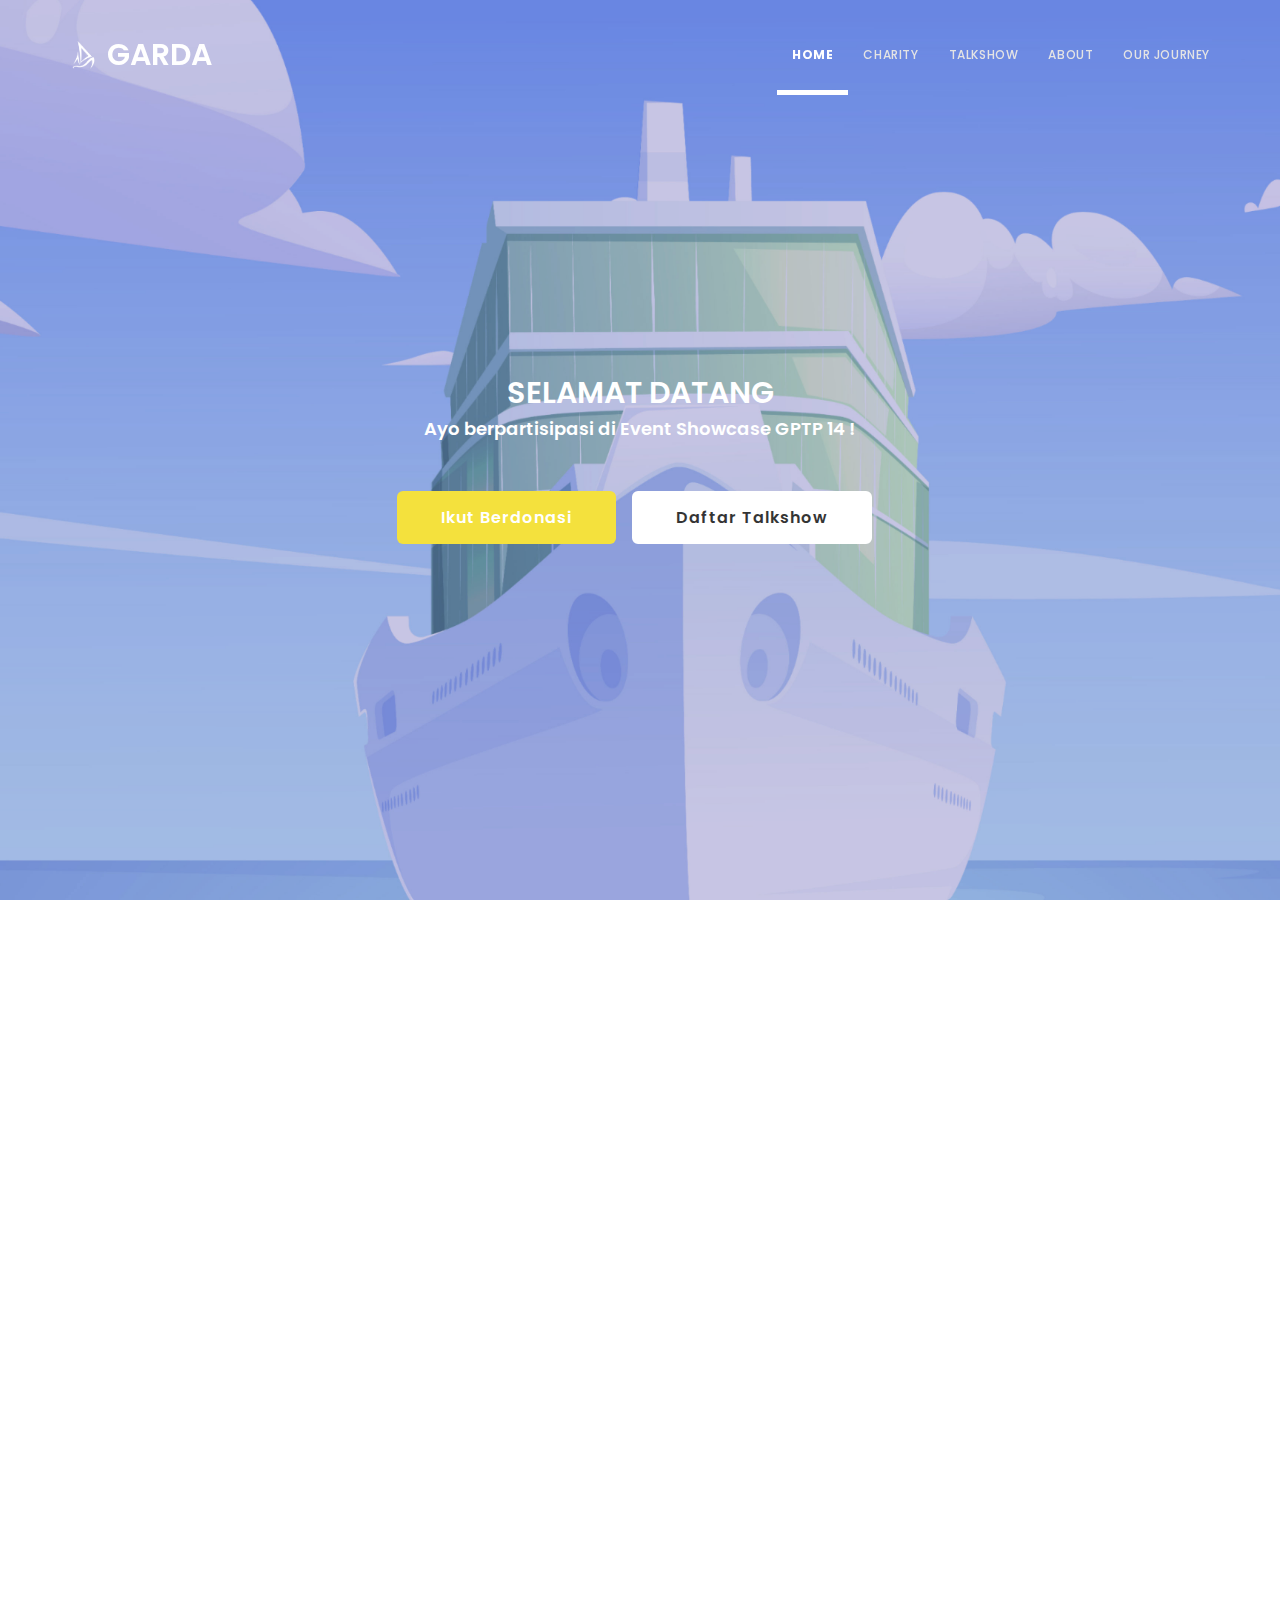
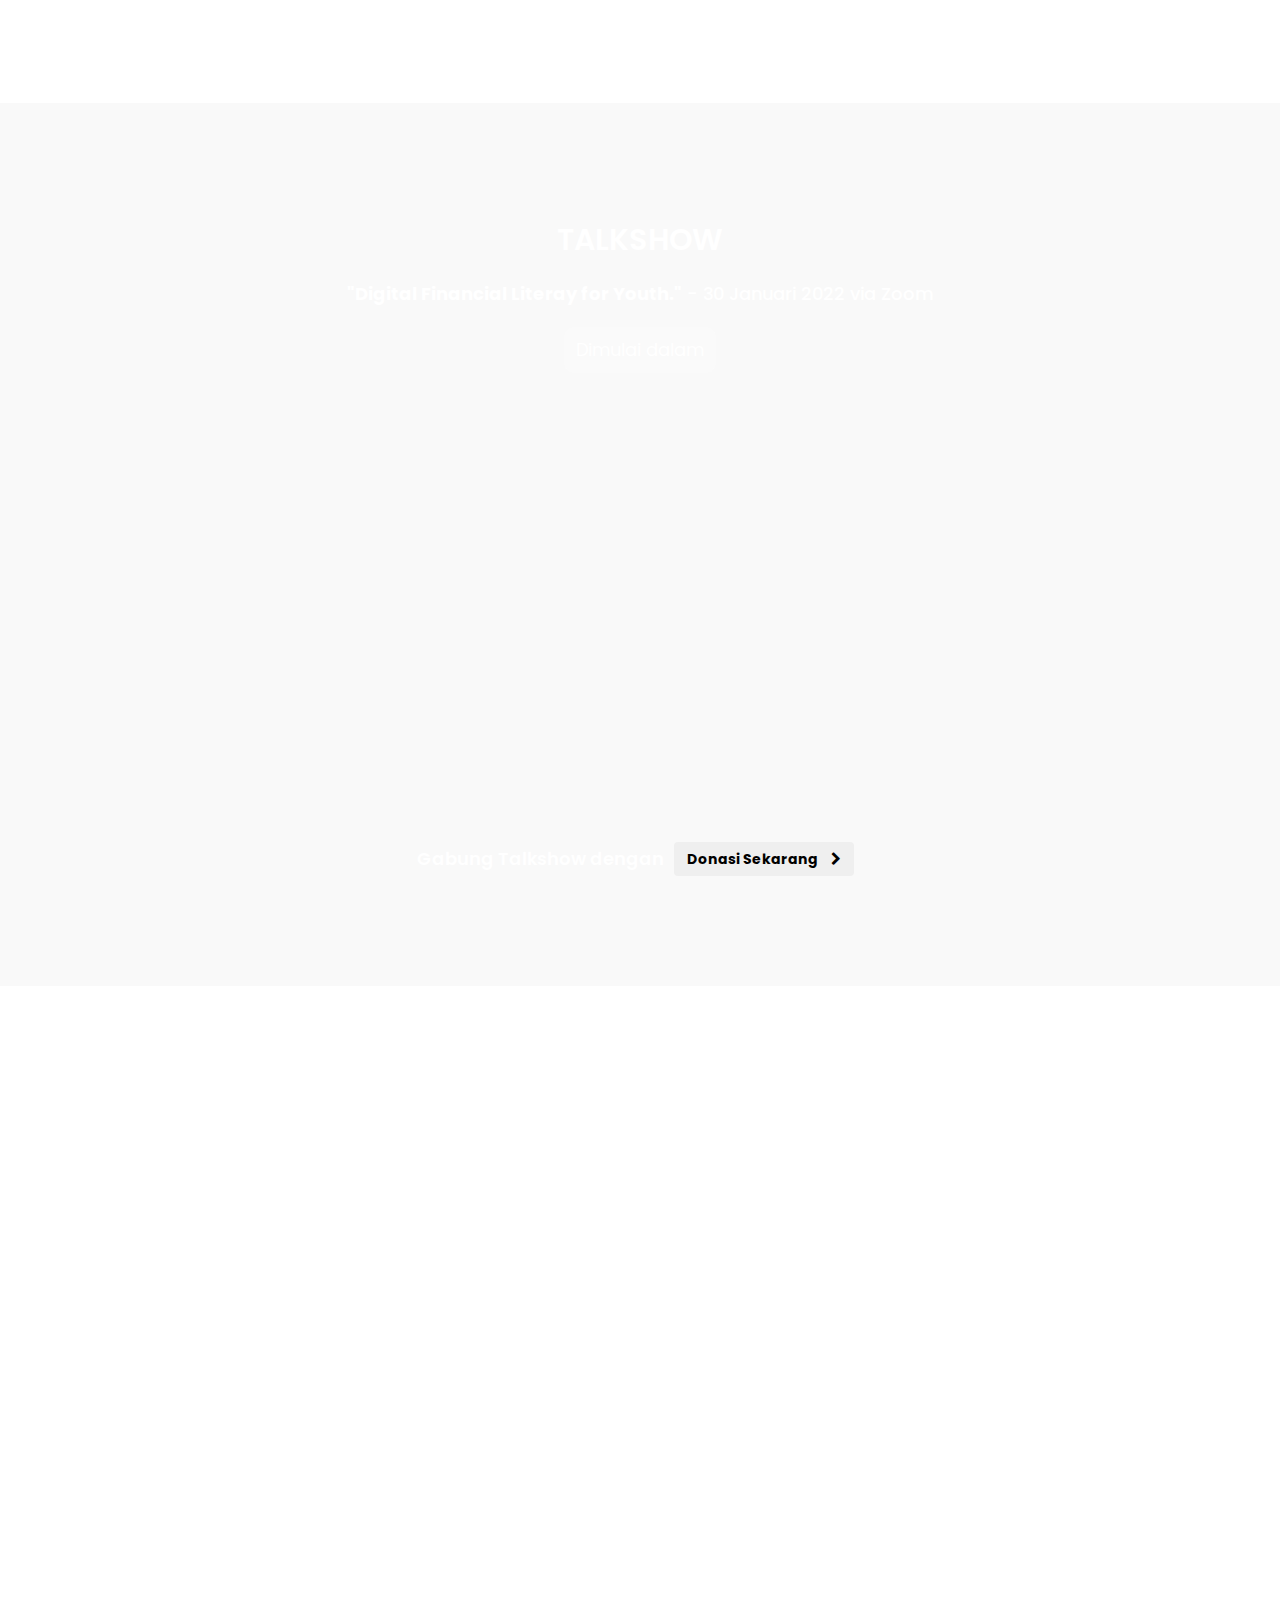
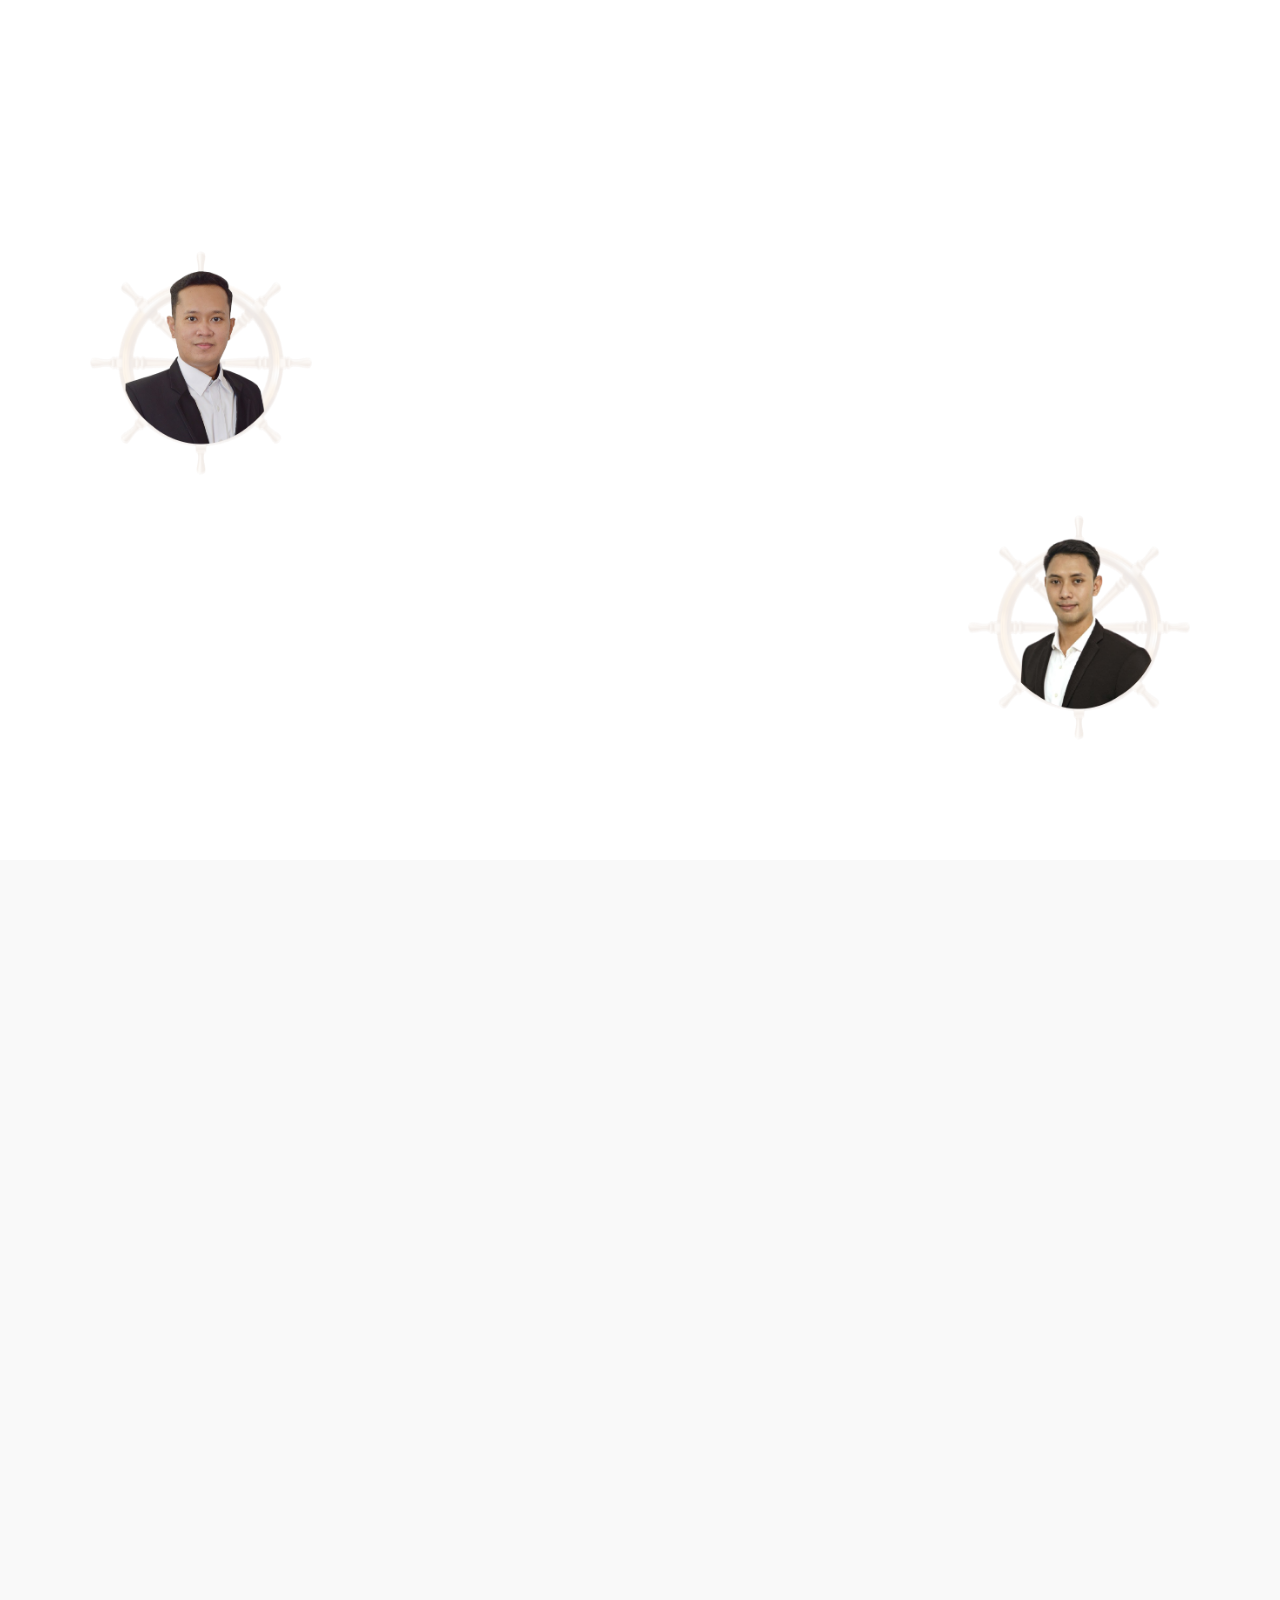
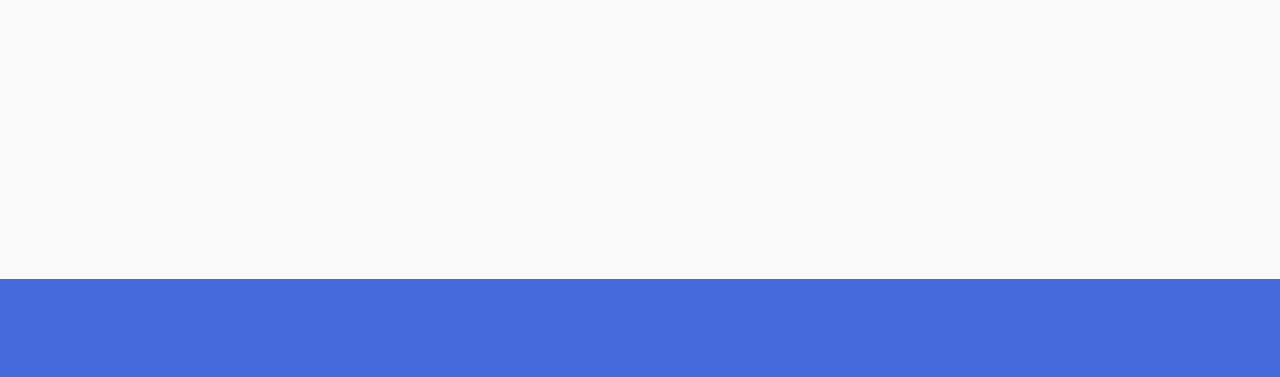
==== index.html @ 5fafc392 "fix: malem 11:03" ====
<!DOCTYPE html>
<html lang="en">

<head>
	<!--
New Event
http://www.templatemo.com/tm-486-new-event
-->
	<title>GPTP XIV - Virtual Showcase</title>
	<meta name="description" content="">
	<meta name="author" content="Gardarians GPTP XIV">
	<meta charset="UTF-8">
	<meta http-equiv="X-UA-Compatible" content="IE=Edge">
	<meta name="viewport" content="width=device-width, initial-scale=1, maximum-scale=1">

	<link rel="stylesheet" href="css/bootstrap.min.css">
	<link rel="stylesheet" href="css/animate.css">
	<link rel="stylesheet" href="css/font-awesome.min.css">
	<link rel="stylesheet" href="css/owl.theme.css">
	<link rel="stylesheet" href="css/owl.carousel.css">
	<link rel="stylesheet" href="js/noty/noty.css">

	<!-- Main css -->
	<link rel="stylesheet" href="css/style.css">

	<style>
		@media only screen and (min-width: 1000px) {

			/* For large screens: */
			.nav-logo {
				margin-top: 6px;
			}
		}
	</style>

	<!-- Google Font -->
	<link href='https://fonts.googleapis.com/css?family=Poppins:400,500,600' rel='stylesheet' type='text/css'>

</head>

<body data-spy="scroll" data-offset="50" data-target=".navbar-collapse">

	<!-- =========================
     PRE LOADER       
============================== -->
	<div class="preloader">

		<div class="sk-rotating-plane"></div>

	</div>


	<!-- =========================
     NAVIGATION LINKS     
============================== -->
	<div class="navbar navbar-fixed-top custom-navbar" role="navigation">
		<div class="container">

			<!-- navbar header -->
			<div class="navbar-header">
				<button class="navbar-toggle" data-toggle="collapse" data-target=".navbar-collapse">
					<span class="icon icon-bar"></span>
					<span class="icon icon-bar"></span>
					<span class="icon icon-bar"></span>
				</button>
				<a href="#" class="navbar-brand d-flex d-flex-inline" style="display:inline-flex;">
					<img class="nav-logo" src="images/head_garda.png" style="height: 29px; margin-right: 10px;" alt="">
					<span>GARDA</span>
				</a>
			</div>

			<div class="collapse navbar-collapse">

				<ul class="nav navbar-nav navbar-right">
					<li><a href="#intro" class="smoothScroll">Home</a></li>
					<li><a href="#overview" class="smoothScroll">Charity</a></li>
					<li><a href="#speakers" class="smoothScroll">Talkshow</a></li>
					<li><a href="#program" class="smoothScroll">About</a></li>
					<li><a href="#journey" class="smoothScroll">Our Journey</a></li>
					<!-- <li><button class="btn btn-default" href="#" style="margin-top: 18px; margin-left: 20px;"
							data-toggle="modal" data-target="#myModal">Exhibition</button>
					</li> -->
				</ul>

			</div>

		</div>
	</div>


	<!-- =========================
    INTRO SECTION   
============================== -->
	<section id="intro" class="parallax-section">
		<div class="container">
			<div class="row">

				<div class="col-md-12 col-sm-12">
					<h2 class="wow fadeInUp" data-wow-delay="0.3s">Selamat Datang</h2>
					<h4 class="wow fadeInUp" data-wow-delay="0.8s">Ayo berpartisipasi di Event Showcase GPTP 14 !</h4>
					<a href="charity.html" class="btn btn-lg btn-yellow btn-circle smoothScroll wow fadeInUp"
						data-wow-delay="1.0s">Ikut Berdonasi</a>
					<a href="#speakers" class="btn btn-lg btn-default btn-circle smoothScroll wow fadeInUp"
						style="background-color: white; color: black;" data-wow-delay="1.3s">Daftar Talkshow</a>
				</div>


			</div>
		</div>
	</section>


	<!-- =========================
    OVERVIEW SECTION   
============================== -->
	<section id="overview" class="parallax-section text-white" style="background-image: url('images/bg2.jpg');">
		<div class="container">

			<div class="row">
				<div class="col-md-12 col-sm-12 wow section-title">
					<div class="section-title">
						<h2>Charity</h2>
						<hr>
						<div class="row" style="margin-top:60px;">
							<div class="col-md-4 col-sm-12">
								<iframe width="185" height="320" src="https://www.youtube.com/embed/yCdgjj-VNG4?autoplay=1&loop=1" title="YouTube video player" frameborder="0" allow="accelerometer; autoplay; clipboard-write; encrypted-media; gyroscope; picture-in-picture" allowfullscreen></iframe>
							</div>
							<div class="col-md-8 col-sm-12 text-left">
								<h5 style="line-height: 3.2rem; font-weight: normal;">Pada akhir tahun 2021 kemarin,
									Gunung Semeru erupsi mengeluarkan Awan Panas hingga lahar dingin yang menyebabkan
									hancurnya ratusan bangunan dan merenggut nyawa sejumlah warga. Sampai saat ini,
									kondisi warga sekitar Gunung Semeru masih belum pulih total dan mem butuhkan bantuan
									kita!</h5>
								<div class="panel panel-transparent">
									<div class="panel-body" style="border-radius: 15px; padding-bottom: 0px;">
										<div class="row">
											<div class="col-sm-8">
												<h4 style="margin-top: -2px;">Jumlah Donasi Rp <span>26.579.085</span> /
													150.000.000</h4>
												<div class="progress">
													<div class="progress-bar progress-bar-success" role="progressbar"
														aria-valuenow="35" aria-valuemin="0" aria-valuemax="100"
														style="width:17%">
													</div>
												</div>
											</div>
											<div class="col-sm-4" style="padding-bottom: 10px;">
												<button onclick="location.href='charity.html'" class="btn"
													style="margin : 0px; padding: 8px; color: black; background-color: white; font-weight: bold;">Donasi
													Sekarang <span class="fa fa-chevron-right"
														style="margin-left: 10px;"></span></button>
											</div>
										</div>
									</div>
								</div>
							</div>
						</div>
					</div>
				</div>
			</div>

	</section>


	<!-- =========================
    SPEAKERS SECTION   
============================== -->
	<section id="speakers" class="parallax-section text-white" style="background-image: url('images/bg3.jpg');">
		<div class="container">
			<div class="section-title">
				<h2>Talkshow</h2>
				<h3 style="margin-bottom: 15px;"><b>"Digital Financial Literay for Youth."</b> - 30 Januari 2022 via Zoom</h3>
				<div class="badge" style="background-color: rgba(255, 255, 255, 0.26);">
					<h4 style="margin-left: 5px; margin-right: 5px; font-weight: normal;">Dimulai dalam
						<span id="count" style="font-weight: bold;"></span>
					</h4>
				</div>
			</div>


			<div class="row">
				<div class="item wow fadeInUp col-sm-3 col-md-offset-3" data-wow-delay="0.6s"
					style="margin-bottom: 40px;">
					<div class="speakers-wrapper" style="border-radius: 20px; padding: 40px;">
						<img src="images/speakers-img1.jpg" class="img-responsive img-circle"
							style="margin-bottom: 40px;">
						<div class="speakers-thumb text-black">
							<h4>Dr. Ir. A Mukti Soma, MM, Dipl.</h4>
							<h5>Principal Expert</h5>
						</div>
					</div>
				</div>

				<div class="item wow fadeInUp col-sm-3" data-wow-delay="0.9s" style="margin-bottom: 20px;">
					<div class="speakers-wrapper" style="border-radius: 20px; padding: 40px;">
						<img src="images/speakers-img2.jpg" class="img-responsive img-circle"
							style="margin-bottom: 40px;">
						<div class="speakers-thumb text-black">
							<h4>Kennedy Handersen</h4>
							<h5>Founder of Gatherich</h5>
						</div>
					</div>
				</div>
			</div>

			<div style="display: inline-flex;">
				<h4 style="margin-top: 17px;">Gabung Talkshow dengan </h4>
				<button class="btn" style="margin : 10px; color: black; font-weight: bold;"
					onclick="location.href='charity.html'">Donasi Sekarang <span class="fa fa-chevron-right"
						style="margin-left: 10px;" onclick=""></span></button>
			</div>
		</div>
	</section>

	<!-- =========================
    PROGRAM SECTION   
============================== -->
	<section id="program" class="parallax-section text-white" style="background-image: url('images/bg5.jpg');">
		<div class="container">
			<div class="row">
				<div class="wow col-md-12 col-sm-12" style="margin-bottom: 40px;">
					<div class="section-title">
						<center>
							<h3>About GARDA</h3>
						</center>
						<h4 style="font-weight: normal; margin-bottom: 40px; line-height: 1.6;"><b>Great Pople Trainee Program (GPTP)</b> merupakan program orientasi dan persiapan bagi calon karyawan Telkom Indonesia sesuai dengan minat, keahlian dan kompetensi untuk memenuhi tuntutan global sekaligus bertujuan mewadahi talenta muda kreatif dalam berkarya dan berinovasi bersama di Telkom Indonesia.</h4> 
						
						<h4 style="font-weight: normal; margin-bottom: 40px; line-height: 1.6;">Perkenalkan, kami adalah <b>GARDA (Generasi Aktif, Responsif, Dedikatif, Akseleratif)</b> 328 digital talent GPTP angkatan ke-14 yang mana memiliki makna "Akselerasi yang siap untuk berkompetisi dan   mengembangkan diri menjadi generasi digital agar dapat bersaing secara global".</h4>

						<div class="col-md-2 col-sm-2">
							<img src="images/gardabig.png" class="img-responsive" style="height:150px;">
						</div>
						<div class="col-md-10 col-sm-10" style="display: block;">
							<h3>Bahtera</h3>
							<h4 style="font-weight: normal; margin-bottom: 40px; line-height: 1.6;">Kapal yang sangat
								besar dan kita bersama-sama dalam kapal untuk mencapai tujuan. Layar berwarna merah
								menggambarkan keberanian akan terus berinovasi dan dengan sudut siku-siku dilayar
								tandanya adalah ketegasan untuk memulai mengarungi karir.</h4>
						</div>
						<div class="col-md-12">
							<center>
								<div class="badge" style="background-color: white; padding: 15px; margin: 10px;">
									<center>
										<div
											style="height: 50px;width: 50px; background-color: #FA0404; border-radius: 50%; margin-bottom: 20px;">
										</div>
									</center>
									<div
										style="color: black; margin-left: 5px; margin-right: 5px; font-weight: normal;">
										Melambangkan keberanian di layar,<br> ketegasan untuk memulai mengarungi karir.
									</div>
								</div>
								<div class="badge" style="background-color: white; padding: 15px; margin: 10px;">
									<center>
										<div
											style="height: 50px;width: 50px; background-color: #000000; border-radius: 50%; margin-bottom: 20px;">
										</div>
									</center>
									<div
										style="color: black; margin-left: 5px; margin-right: 5px; font-weight: normal;">
										Melambangkan teknologi,<br> tanpa batas punya ujung, netral & bijaksana.
									</div>
								</div>
								<div class="badge" style="background-color: white; padding: 15px; margin: 10px;">
									<center>
										<div
											style="height: 50px;width: 50px; background-color: #B2B2B4; border-radius: 50%; margin-bottom: 20px;">
										</div>
									</center>
									<div
										style="color: black; margin-left: 5px; margin-right: 5px; font-weight: normal;">
										Melambangkan kemauan yang sangat keras<br> dan keseriusan dalam berkontribusi.
									</div>
								</div>
							</center>
						</div>
					</div>
				</div>
			</div>
			<div class="row" style="margin-top: 50px;">
				<center>
					<h3>Our Captains</h3>
				</center>
				<div class="col-md-3 col-sm-3">
					<img src="images/kaang.png" class="img-responsive" style="height:40%">
				</div>
				<div class="col-md-9 col-sm-9" style="display: block;">
					<h4 style="font-style: italic;padding-top: 90px;">"Jika ada yang bertanya dimana tempat saya
						mendapatkan semua ilmu pengetahuan yang didapat saat ini, akan dengan tegas saya katakan
						keluarga GPTP 14 lah jawabanya."</h4>
					<p style="color :white;">Ketua Angkatan GPTP XIV</p>
				</div>
			</div>
			<div class="row">
				<div class="col-md-9 col-sm-9">
					<h4 style="font-style: italic;padding-top: 90px;">"GPTP 14 bisa menjadi layaknya keluarga yang
						memiliki rasa loyalitas, soliditas dan gotong royong serta berkontribusi aktif secara beriringan
						dalam segala proses berkarya di PT. Telkom Indonesia."</h4>
					<p style="color :white;">Wakil Ketua Angkatan GPTP XIV</p>
				</div>
				<div class="col-md-3 col-sm-3">
					<img src="images/landy.png" class="img-responsive" style="height:40%">
				</div>
			</div>
	</section>


	<section id="journey" class="parallax-section text-white" style="background-image: url('images/bg6.jpg');">
		<div class="container">
			<div class="row">

				<div class="col-md-12 col-sm-12 wow">
					<div class="section-title">
						<h2>Our Journey</h2>
					</div>
				</div>
			</div>

			<!-- Testimonial Owl Carousel section
		================================================== -->
			<div style="margin-bottom: 35px; display: inline-flex;">
				<div class="item wow fadeInUp col-md-3 col-sm-3" data-wow-delay="0.9s">
					<img src="images/program-img1.jpg" class="img-responsive">
				</div>

				<div class="item wow fadeInUp col-md-3 col-sm-3" data-wow-delay="0.6s">
					<img src="images/program-img2.jpg" class="img-responsive">
				</div>

				<div class="item wow fadeInUp col-md-3 col-sm-3" data-wow-delay="0.9s">
					<img src="images/program-img3.jpg" class="img-responsive">
				</div>

				<div class="item wow fadeInUp col-md-3 col-sm-3" data-wow-delay="0.5s">
					<img src="images/program-img4.jpg" class="img-responsive">
				</div>
			</div>

			<div style="margin-bottom: 35px; display: inline-flex;">
				<div class="item wow fadeInUp col-md-3 col-sm-3" data-wow-delay="0.5s">
					<img src="images/program-img5.jpg" class="img-responsive">
				</div>

				<div class="item wow fadeInUp col-md-3 col-sm-3" data-wow-delay="0.9s">
					<img src="images/program-img6.jpg" class="img-responsive">
				</div>

				<div class="item wow fadeInUp col-md-3 col-sm-3" data-wow-delay="0.7s">
					<img src="images/program-img7.jpg" class="img-responsive">
				</div>
				<div class="item wow fadeInUp col-md-3 col-sm-3" data-wow-delay="0.4s">
					<img src="images/program-img8.jpg" class="img-responsive">
				</div>
			</div>

			<div class="row">
				<div class="col-md-12 col-sm-12 wow">
					<div class="section-title" style="display: inline-flex; text-align: center;">
						<a href="https://www.instagram.com/gptp14telkom/"><span class="fa fa-instagram"
								style="font-size: 4rem; color: white; margin-left: 25px; margin-right: 25px;"></span></a>
						<a href="https://www.youtube.com/channel/UCZ8bjBf45JQKaBZVplaWIbQ"><span
								class="fa fa-youtube-play"
								style="font-size: 4rem; color: white; margin-left: 25px; margin-right: 25px;"></span></a>
						<a href="https://www.tiktok.com/@gptp14telkom"><img src="images/tiktok.png"
								class="img-responsive"
								style="max-height: 3.3rem; width: auto; margin-left: 25px; margin-right: 25px;"></span></a>
					</div>
				</div>
			</div>
		</div>
	</section>

	<!-- =========================
    FOOTER SECTION   
============================== -->
		<footer style="background-color: #456adc;">
			<div class="container">
				<div class="row" style="padding-top: 20px; padding-bottom: 20px;">
					<div class="col-md-12 col-sm-12">
						<p class="wow fadeInUp text-white" data-wow-delay="0.6s">Copyright &copy; 2022 - <b>Great People
								Trainee Program XIV</b><br>
							Web Developer & Web Design Team
					</div>
				</div>
			</div>
		</footer>

	<!-- Modal -->
	<div id="myModal" class="modal fade" role="dialog">
		<div class="modal-dialog">

			<!-- Modal content-->
			<div class="modal-content">
				<div class="modal-header">
					<button type="button" class="close" data-dismiss="modal">&times;</button>
					<h4 class="modal-title">Invitation Code</h4>
				</div>
				<div class="modal-body">
					<input class="form-control" placeholder="Insert Code Here...">
				</div>
				<div class="modal-footer">
					<button type="button" class="btn btn-success" data-dismiss="modal">Submit</button>
				</div>
			</div>

		</div>
	</div>

	<!-- Back top -->
	<a href="#back-top" class="go-top"><i class="fa fa-angle-up"></i></a>

	<div class="modal fade" id="myModal" tabindex="-1" role="dialog" aria-labelledby="myModalLabel" aria-hidden="true">
		<div class="modal-dialog">
			<div class="modal-content">
				<div class="modal-body">
				</div>
			</div><!-- /.modal-content -->
		</div><!-- /.modal-dialog -->
	</div><!-- /.modal -->
	<!-- =========================
     SCRIPTS   
============================== -->
	<script src="js/jquery.js"></script>
	<script src="js/photo-gallery.js"></script>
	<script src="js/bootstrap.min.js"></script>
	<script src="js/jquery.parallax.js"></script>
	<script src="js/owl.carousel.min.js"></script>
	<script src="js/smoothscroll.js"></script>
	<script src="js/wow.min.js"></script>
	<script src="js/custom.js"></script>
	<script src="js/noty/noty.js" type="text/javascript"></script>

	<script>
		// Set the date we're counting down to
		var countDownDate = new Date("Jan 30, 2022 10:00:00").getTime();

		// Update the count down every 1 second
		var x = setInterval(function () {

			// Get today's date and time
			var now = new Date().getTime();

			// Find the distance between now and the count down date
			var distance = countDownDate - now;

			// Time calculations for days, hours, minutes and seconds
			var days = Math.floor(distance / (1000 * 60 * 60 * 24));
			var hours = Math.floor((distance % (1000 * 60 * 60 * 24)) / (1000 * 60 * 60));
			var minutes = Math.floor((distance % (1000 * 60 * 60)) / (1000 * 60));
			var seconds = Math.floor((distance % (1000 * 60)) / 1000);

			// Output the result in an element with id="count"
			document.getElementById("count").innerHTML = days + "D : " + hours + "H : "
				+ minutes + "M : " + seconds + "S";

			// If the count down is over, write some text 
			if (distance < 0) {
				clearInterval(x);
				document.getElementById("count").innerHTML = "EXPIRED";
			}
		}, 1000);
	</script>

</body>

</html>
---- js/noty/noty.css ----
.noty_layout_mixin, #noty_layout__top, #noty_layout__topLeft, #noty_layout__topCenter, #noty_layout__topRight, #noty_layout__bottom, #noty_layout__bottomLeft, #noty_layout__bottomCenter, #noty_layout__bottomRight, #noty_layout__center, #noty_layout__centerLeft, #noty_layout__centerRight {
  position: fixed;
  margin: 0;
  padding: 0;
  z-index: 9999999;
  -webkit-transform: translateZ(0) scale(1, 1);
          transform: translateZ(0) scale(1, 1);
  -webkit-backface-visibility: hidden;
          backface-visibility: hidden;
  -webkit-font-smoothing: subpixel-antialiased;
  filter: blur(0);
  -webkit-filter: blur(0);
  max-width: 90%; }

#noty_layout__top {
  top: 0;
  left: 5%;
  width: 90%; }

#noty_layout__topLeft {
  top: 20px;
  left: 20px;
  width: 325px; }

#noty_layout__topCenter {
  top: 5%;
  left: 50%;
  width: 325px;
  -webkit-transform: translate(-webkit-calc(-50% - .5px)) translateZ(0) scale(1, 1);
          transform: translate(calc(-50% - .5px)) translateZ(0) scale(1, 1); }

#noty_layout__topRight {
  top: 20px;
  right: 20px;
  width: 325px; }

#noty_layout__bottom {
  bottom: 0;
  left: 5%;
  width: 90%; }

#noty_layout__bottomLeft {
  bottom: 20px;
  left: 20px;
  width: 325px; }

#noty_layout__bottomCenter {
  bottom: 5%;
  left: 50%;
  width: 325px;
  -webkit-transform: translate(-webkit-calc(-50% - .5px)) translateZ(0) scale(1, 1);
          transform: translate(calc(-50% - .5px)) translateZ(0) scale(1, 1); }

#noty_layout__bottomRight {
  bottom: 20px;
  right: 0px;
  width: 335px; }

#noty_layout__bottomRight img, #wadah_TM img, #myTM img{
	width:100% !important;
	height:auto !important;
}

#noty_layout__center {
  top: 50%;
  left: 50%;
  width: 325px;
  -webkit-transform: translate(-webkit-calc(-50% - .5px), -webkit-calc(-50% - .5px)) translateZ(0) scale(1, 1);
          transform: translate(calc(-50% - .5px), calc(-50% - .5px)) translateZ(0) scale(1, 1); }

#noty_layout__centerLeft {
  top: 50%;
  left: 20px;
  width: 325px;
  -webkit-transform: translate(0, -webkit-calc(-50% - .5px)) translateZ(0) scale(1, 1);
          transform: translate(0, calc(-50% - .5px)) translateZ(0) scale(1, 1); }

#noty_layout__centerRight {
  top: 50%;
  right: 20px;
  width: 325px;
  -webkit-transform: translate(0, -webkit-calc(-50% - .5px)) translateZ(0) scale(1, 1);
          transform: translate(0, calc(-50% - .5px)) translateZ(0) scale(1, 1); }

.noty_progressbar {
  display: none; }

.noty_has_timeout.noty_has_progressbar .noty_progressbar {
  display: block;
  position: absolute;
  left: 0;
  bottom: 0;
  height: 3px;
  width: 100%;
  background-color: #D41100;
  /* opacity: 0.2; */
  filter: alpha(opacity=10); }

.noty_bar {
  -webkit-backface-visibility: hidden;
  -webkit-transform: translate(0, 0) translateZ(0) scale(1, 1);
  -ms-transform: translate(0, 0) scale(1, 1);
      transform: translate(0, 0) scale(1, 1);
  -webkit-font-smoothing: subpixel-antialiased;
  overflow: hidden; }

.noty_effects_open {
  opacity: 0;
  -webkit-transform: translate(50%);
      -ms-transform: translate(50%);
          transform: translate(50%);
  -webkit-animation: noty_anim_in 0.5s cubic-bezier(0.68, -0.55, 0.265, 1.55);
          animation: noty_anim_in 0.5s cubic-bezier(0.68, -0.55, 0.265, 1.55);
  -webkit-animation-fill-mode: forwards;
          animation-fill-mode: forwards; }

.noty_effects_close {
  -webkit-animation: noty_anim_out 0.5s cubic-bezier(0.68, -0.55, 0.265, 1.55);
          animation: noty_anim_out 0.5s cubic-bezier(0.68, -0.55, 0.265, 1.55);
  -webkit-animation-fill-mode: forwards;
          animation-fill-mode: forwards; }

.noty_fix_effects_height {
  -webkit-animation: noty_anim_height 75ms ease-out;
          animation: noty_anim_height 75ms ease-out; }

.noty_close_with_click {
  cursor: pointer; }

.noty_close_button {
  position: absolute;
  top: 2px;
  right: 2px;
  font-weight: bold;
  width: 20px;
  height: 20px;
  text-align: center;
  line-height: 20px;
  background-color: rgba(0, 0, 0, 0.05);
  border-radius: 2px;
  cursor: pointer;
  -webkit-transition: all .2s ease-out;
  transition: all .2s ease-out; }

.noty_close_button:hover {
  background-color: rgba(0, 0, 0, 0.1); }

.noty_modal {
  position: fixed;
  width: 100%;
  height: 100%;
  background-color: #000;
  z-index: 10000;
  opacity: .3;
  left: 0;
  top: 0; }

.noty_modal.noty_modal_open {
  opacity: 0;
  -webkit-animation: noty_modal_in .3s ease-out;
          animation: noty_modal_in .3s ease-out; }

.noty_modal.noty_modal_close {
  -webkit-animation: noty_modal_out .3s ease-out;
          animation: noty_modal_out .3s ease-out;
  -webkit-animation-fill-mode: forwards;
          animation-fill-mode: forwards; }

@-webkit-keyframes noty_modal_in {
  100% {
    opacity: .3; } }

@keyframes noty_modal_in {
  100% {
    opacity: .3; } }

@-webkit-keyframes noty_modal_out {
  100% {
    opacity: 0; } }

@keyframes noty_modal_out {
  100% {
    opacity: 0; } }

@keyframes noty_modal_out {
  100% {
    opacity: 0; } }

@-webkit-keyframes noty_anim_in {
  100% {
    -webkit-transform: translate(0);
            transform: translate(0);
    opacity: 1; } }

@keyframes noty_anim_in {
  100% {
    -webkit-transform: translate(0);
            transform: translate(0);
    opacity: 1; } }

@-webkit-keyframes noty_anim_out {
  100% {
    -webkit-transform: translate(50%);
            transform: translate(50%);
    opacity: 0; } }

@keyframes noty_anim_out {
  100% {
    -webkit-transform: translate(50%);
            transform: translate(50%);
    opacity: 0; } }

@-webkit-keyframes noty_anim_height {
  100% {
    height: 0; } }

@keyframes noty_anim_height {
  100% {
    height: 0; } }

.noty_theme__relax.noty_bar {
  margin: 4px 0;
  overflow: hidden;
  border-radius: 2px;
  position: relative; }
  .noty_theme__relax.noty_bar .noty_body {
    padding: 10px; }
  .noty_theme__relax.noty_bar .noty_buttons {
    border-top: 1px solid #e7e7e7;
    padding: 5px 10px; }

.noty_theme__relax.noty_type__alert,
.noty_theme__relax.noty_type__notification {
  background-color: #fff;
  border: 1px solid #dedede;
  color: #444; }

.noty_theme__relax.noty_type__warning {
  background-color: #FFEAA8;
  border: 1px solid #FFC237;
  color: #826200; }
  .noty_theme__relax.noty_type__warning .noty_buttons {
    border-color: #dfaa30; }

.noty_theme__relax.noty_type__error {
  background-color: #FF8181;
  border: 1px solid #e25353;
  color: #FFF; }
  .noty_theme__relax.noty_type__error .noty_buttons {
    border-color: darkred; }

.noty_theme__relax.noty_type__info,
.noty_theme__relax.noty_type__information {
  background-color: #78C5E7;
  border: 1px solid #3badd6;
  color: #FFF; }
  .noty_theme__relax.noty_type__info .noty_buttons,
  .noty_theme__relax.noty_type__information .noty_buttons {
    border-color: #0B90C4; }

.noty_theme__relax.noty_type__success {
  background-color: #BCF5BC;
  border: 1px solid #7cdd77;
  color: darkgreen; }
  .noty_theme__relax.noty_type__success .noty_buttons {
    border-color: #50C24E; }

.noty_theme__metroui.noty_bar {
  margin: 4px 0;
  overflow: hidden;
  position: relative;
  box-shadow: rgba(0, 0, 0, 0.298039) 0 0 5px 0; }
  .noty_theme__metroui.noty_bar .noty_progressbar {
    position: absolute;
    left: 0;
    bottom: 0;
    height: 3px;
    width: 100%;
    background-color: #000;
    opacity: 0.2;
    filter: alpha(opacity=20); }
  .noty_theme__metroui.noty_bar .noty_body {
    padding: 1.25em;
    font-size: 14px; }
  .noty_theme__metroui.noty_bar .noty_buttons {
    padding: 0 10px .5em 10px; }

.noty_theme__metroui.noty_type__alert,
.noty_theme__metroui.noty_type__notification {
  background-color: #fff;
  color: #1d1d1d; }

.noty_theme__metroui.noty_type__warning {
  background-color: #FA6800;
  color: #fff; }

.noty_theme__metroui.noty_type__error {
  background-color: #CE352C;
  color: #FFF; }

.noty_theme__metroui.noty_type__info,
.noty_theme__metroui.noty_type__information {
  background-color: #1BA1E2;
  color: #FFF; }

.noty_theme__metroui.noty_type__success {
  background-color: #60A917;
  color: #fff; }

.noty_bar{
  box-shadow: 0px 0px 5px #D1D1D1;
  }
.noty_theme__mint.noty_bar {
  margin: 4px 0;
  overflow: hidden;
  border-radius: 2px;
  position: relative; }
  .noty_theme__mint.noty_bar .noty_body {
	padding: 10px;
    font-size: 14px; }
  .noty_theme__mint.noty_bar .noty_buttons {
    padding: 10px; }

.noty_theme__mint.noty_type__alert,
.noty_theme__mint.noty_type__notification {
  background-color: #fff;
  border-bottom: 1px solid #D1D1D1;
  color: #2F2F2F; }

.noty_theme__mint.noty_type__warning {
  background-color: #FFAE42;
  border-bottom: 1px solid #E89F3C;
  color: #fff; }

.noty_theme__mint.noty_type__error {
  background-color: #DE636F;
  border-bottom: 1px solid #CA5A65;
  color: #fff; }

.noty_theme__mint.noty_type__info,
.noty_theme__mint.noty_type__information {
  background-color: #7F7EFF;
  border-bottom: 1px solid #7473E8;
  color: #fff; }

.noty_theme__mint.noty_type__success {
  background-color: #AFC765;
  border-bottom: 1px solid #A0B55C;
  color: #fff; }

.noty_theme__sunset.noty_bar {
  margin: 4px 0;
  overflow: hidden;
  border-radius: 2px;
  position: relative; }
  .noty_theme__sunset.noty_bar .noty_body {
    padding: 10px;
    font-size: 14px;
    text-shadow: 1px 1px 1px rgba(0, 0, 0, 0.1); }
  .noty_theme__sunset.noty_bar .noty_buttons {
    padding: 10px; }

.noty_theme__sunset.noty_type__alert,
.noty_theme__sunset.noty_type__notification {
  background-color: #073B4C;
  color: #fff; }
  .noty_theme__sunset.noty_type__alert .noty_progressbar,
  .noty_theme__sunset.noty_type__notification .noty_progressbar {
    background-color: #fff; }

.noty_theme__sunset.noty_type__warning {
  background-color: #FFD166;
  color: #fff; }

.noty_theme__sunset.noty_type__error {
  background-color: #EF476F;
  color: #fff; }
  .noty_theme__sunset.noty_type__error .noty_progressbar {
    opacity: .4; }

.noty_theme__sunset.noty_type__info,
.noty_theme__sunset.noty_type__information {
  background-color: #118AB2;
  color: #fff; }
  .noty_theme__sunset.noty_type__info .noty_progressbar,
  .noty_theme__sunset.noty_type__information .noty_progressbar {
    opacity: .6; }

.noty_theme__sunset.noty_type__success {
  background-color: #06D6A0;
  color: #fff; }

.noty_theme__bootstrap-v3.noty_bar {
  margin: 4px 0;
  overflow: hidden;
  position: relative;
  border: 1px solid transparent;
  border-radius: 4px; }
  .noty_theme__bootstrap-v3.noty_bar .noty_body {
    padding: 15px; }
  .noty_theme__bootstrap-v3.noty_bar .noty_buttons {
    padding: 10px; }
  .noty_theme__bootstrap-v3.noty_bar .noty_close_button {
    font-size: 21px;
    font-weight: 700;
    line-height: 1;
    color: #000;
    text-shadow: 0 1px 0 #fff;
    filter: alpha(opacity=20);
    opacity: .2;
    background: transparent; }
  .noty_theme__bootstrap-v3.noty_bar .noty_close_button:hover {
    background: transparent;
    text-decoration: none;
    cursor: pointer;
    filter: alpha(opacity=50);
    opacity: .5; }

.noty_theme__bootstrap-v3.noty_type__alert,
.noty_theme__bootstrap-v3.noty_type__notification {
  background-color: #fff;
  color: inherit; }

.noty_theme__bootstrap-v3.noty_type__warning {
  background-color: #fcf8e3;
  color: #8a6d3b;
  border-color: #faebcc; }

.noty_theme__bootstrap-v3.noty_type__error {
  background-color: #f2dede;
  color: #a94442;
  border-color: #ebccd1; }

.noty_theme__bootstrap-v3.noty_type__info,
.noty_theme__bootstrap-v3.noty_type__information {
  background-color: #d9edf7;
  color: #31708f;
  border-color: #bce8f1; }

.noty_theme__bootstrap-v3.noty_type__success {
  background-color: #dff0d8;
  color: #3c763d;
  border-color: #d6e9c6; }

.noty_theme__bootstrap-v4.noty_bar {
  margin: 4px 0;
  overflow: hidden;
  position: relative;
  border: 1px solid transparent;
  border-radius: .25rem; }
  .noty_theme__bootstrap-v4.noty_bar .noty_body {
    padding: .75rem 1.25rem; }
  .noty_theme__bootstrap-v4.noty_bar .noty_buttons {
    padding: 10px; }
  .noty_theme__bootstrap-v4.noty_bar .noty_close_button {
    font-size: 1.5rem;
    font-weight: 700;
    line-height: 1;
    color: #000;
    text-shadow: 0 1px 0 #fff;
    filter: alpha(opacity=20);
    opacity: .5;
    background: transparent; }
  .noty_theme__bootstrap-v4.noty_bar .noty_close_button:hover {
    background: transparent;
    text-decoration: none;
    cursor: pointer;
    filter: alpha(opacity=50);
    opacity: .75; }

.noty_theme__bootstrap-v4.noty_type__alert,
.noty_theme__bootstrap-v4.noty_type__notification {
  background-color: #fff;
  color: inherit; }

.noty_theme__bootstrap-v4.noty_type__warning {
  background-color: #fcf8e3;
  color: #8a6d3b;
  border-color: #faebcc; }

.noty_theme__bootstrap-v4.noty_type__error {
  background-color: #f2dede;
  color: #a94442;
  border-color: #ebccd1; }

.noty_theme__bootstrap-v4.noty_type__info,
.noty_theme__bootstrap-v4.noty_type__information {
  background-color: #d9edf7;
  color: #31708f;
  border-color: #bce8f1; }

.noty_theme__bootstrap-v4.noty_type__success {
  background-color: #dff0d8;
  color: #3c763d;
  border-color: #d6e9c6; }

.noty_theme__semanticui.noty_bar {
  margin: 4px 0;
  overflow: hidden;
  position: relative;
  border: 1px solid transparent;
  font-size: 1em;
  border-radius: .28571429rem;
  box-shadow: 0 0 0 1px rgba(34, 36, 38, 0.22) inset, 0 0 0 0 transparent; }
  .noty_theme__semanticui.noty_bar .noty_body {
    padding: 1em 1.5em;
    line-height: 1.4285em; }
  .noty_theme__semanticui.noty_bar .noty_buttons {
    padding: 10px; }

.noty_theme__semanticui.noty_type__alert,
.noty_theme__semanticui.noty_type__notification {
  background-color: #f8f8f9;
  color: rgba(0, 0, 0, 0.87); }

.noty_theme__semanticui.noty_type__warning {
  background-color: #fffaf3;
  color: #573a08;
  box-shadow: 0 0 0 1px #c9ba9b inset, 0 0 0 0 transparent; }

.noty_theme__semanticui.noty_type__error {
  background-color: #fff6f6;
  color: #9f3a38;
  box-shadow: 0 0 0 1px #e0b4b4 inset, 0 0 0 0 transparent; }

.noty_theme__semanticui.noty_type__info,
.noty_theme__semanticui.noty_type__information {
  background-color: #f8ffff;
  color: #276f86;
  box-shadow: 0 0 0 1px #a9d5de inset, 0 0 0 0 transparent; }

.noty_theme__semanticui.noty_type__success {
  background-color: #fcfff5;
  color: #2c662d;
  box-shadow: 0 0 0 1px #a3c293 inset, 0 0 0 0 transparent; }

.noty_theme__nest.noty_bar {
  margin: 0 0 15px 0;
  overflow: hidden;
  border-radius: 2px;
  position: relative;
  box-shadow: rgba(0, 0, 0, 0.098039) 5px 4px 10px 0; }
  .noty_theme__nest.noty_bar .noty_body {
    padding: 10px;
    font-size: 14px;
    text-shadow: 1px 1px 1px rgba(0, 0, 0, 0.1); }
  .noty_theme__nest.noty_bar .noty_buttons {
    padding: 10px; }

.noty_layout .noty_theme__nest.noty_bar {
  z-index: 5; }

.noty_layout .noty_theme__nest.noty_bar:nth-child(2) {
  position: absolute;
  top: 0;
  margin-top: 4px;
  margin-right: -4px;
  margin-left: 4px;
  z-index: 4;
  width: 100%; }

.noty_layout .noty_theme__nest.noty_bar:nth-child(3) {
  position: absolute;
  top: 0;
  margin-top: 8px;
  margin-right: -8px;
  margin-left: 8px;
  z-index: 3;
  width: 100%; }

.noty_layout .noty_theme__nest.noty_bar:nth-child(4) {
  position: absolute;
  top: 0;
  margin-top: 12px;
  margin-right: -12px;
  margin-left: 12px;
  z-index: 2;
  width: 100%; }

.noty_layout .noty_theme__nest.noty_bar:nth-child(5) {
  position: absolute;
  top: 0;
  margin-top: 16px;
  margin-right: -16px;
  margin-left: 16px;
  z-index: 1;
  width: 100%; }

.noty_layout .noty_theme__nest.noty_bar:nth-child(n+6) {
  position: absolute;
  top: 0;
  margin-top: 20px;
  margin-right: -20px;
  margin-left: 20px;
  z-index: -1;
  width: 100%; }

#noty_layout__bottomLeft .noty_theme__nest.noty_bar:nth-child(2),
#noty_layout__topLeft .noty_theme__nest.noty_bar:nth-child(2) {
  margin-top: 4px;
  margin-left: -4px;
  margin-right: 4px; }

#noty_layout__bottomLeft .noty_theme__nest.noty_bar:nth-child(3),
#noty_layout__topLeft .noty_theme__nest.noty_bar:nth-child(3) {
  margin-top: 8px;
  margin-left: -8px;
  margin-right: 8px; }

#noty_layout__bottomLeft .noty_theme__nest.noty_bar:nth-child(4),
#noty_layout__topLeft .noty_theme__nest.noty_bar:nth-child(4) {
  margin-top: 12px;
  margin-left: -12px;
  margin-right: 12px; }

#noty_layout__bottomLeft .noty_theme__nest.noty_bar:nth-child(5),
#noty_layout__topLeft .noty_theme__nest.noty_bar:nth-child(5) {
  margin-top: 16px;
  margin-left: -16px;
  margin-right: 16px; }

#noty_layout__bottomLeft .noty_theme__nest.noty_bar:nth-child(n+6),
#noty_layout__topLeft .noty_theme__nest.noty_bar:nth-child(n+6) {
  margin-top: 20px;
  margin-left: -20px;
  margin-right: 20px; }

.noty_theme__nest.noty_type__alert,
.noty_theme__nest.noty_type__notification {
  background-color: #073B4C;
  color: #fff; }
  .noty_theme__nest.noty_type__alert .noty_progressbar,
  .noty_theme__nest.noty_type__notification .noty_progressbar {
    background-color: #fff; }

.noty_theme__nest.noty_type__warning {
  background-color: #FFD166;
  color: #fff; }

.noty_theme__nest.noty_type__error {
  background-color: #EF476F;
  color: #fff; }
  .noty_theme__nest.noty_type__error .noty_progressbar {
    opacity: .4; }

.noty_theme__nest.noty_type__info,
.noty_theme__nest.noty_type__information {
  background-color: #118AB2;
  color: #fff; }
  .noty_theme__nest.noty_type__info .noty_progressbar,
  .noty_theme__nest.noty_type__information .noty_progressbar {
    opacity: .6; }

.noty_theme__nest.noty_type__success {
  background-color: #06D6A0;
  color: #fff; }

/*# sourceMappingURL=noty.css.map*/
---- css/style.css ----
/*

New Event

http://www.templatemo.com/tm-486-new-event

*/

body {
		background: #ffffff;
    font-family: 'Poppins', sans-serif;
    font-style: normal;
		font-weight: 400;
}


/*---------------------------------------
    Typorgraphy              
-----------------------------------------*/
h1,h2,h3,h4,h5,h6 {
  font-weight: 600;
}

h3,h5 {
  font-weight: 500;
}

h1 {
    font-size: 40px;
    letter-spacing: 2px;
}

h2 {
  font-size: 30px;
  text-transform: uppercase;
}

h3 {
  line-height: 36px;
}

h5 {
    letter-spacing: 1px;
    padding-top: 10px;
}

p {
    color: #707070;
    font-size: 14px;
    line-height: 24px;
}

a {
  text-decoration: none !important;
  outline: none;
}


/*---------------------------------------
    General               
-----------------------------------------*/
.section-title {
  margin-bottom: 32px;
}

#overview,
#register {
  padding-top: 14rem;
  padding-bottom: 14rem;
}

#detail, #video,
#speakers, 
#journey, 
#program,
#virtuals, 
#contact {
    padding-top: 10rem;
    padding-bottom: 10rem;
}

#detail,
#speakers,#journey, #virtuals, #overview,
footer {
  text-align: center;
}

#overview h3,
#detail h3, #video h3,
#register h3,
#venue h3,
#contact h3 {
    padding-bottom: 12px;
}

#intro .btn,
#contact .btn,
#overview .btn {
    background: transparent;
    border: 2px solid #ffffff;
    /* border-radius: 0px; */
    color: #ffffff;
    font-weight: 600;
    letter-spacing: 1px;
    font-size: 16px;
    padding: 14px 42px;
    margin-top: 42px;
    margin-right: 12px;
    -webkit-transition: all 0.4s ease-in-out;
  transition: all 0.4s ease-in-out;
}

#intro .btn-danger,
#contact .btn-danger {
    background: #f2545f;
    border-color: transparent;
}

#intro .btn-yellow,
#contact .btn-yellow,
#overview .btn-yellow {
    background: #F1DA0C;
    border-color: transparent;
}

#contact .btn {
  border-radius: 100px;
}

#intro .btn-danger:hover {
  background: transparent;
  border-color: #ffffff;
  color: #ffffff;
}

#contact .btn-danger:hover {
  background: #222;
}

#intro .btn-yellow:hover {
  background: transparent;
  border-color: #ffffff;
  color: #ffffff;
}
#overview .btn-yellow:hover {
  background: transparent;
  border-color: #ffffff;
  color: #ffffff;
}

#contact .btn-yellow:hover {
  background: #222;
}

#intro .btn-default:hover {
    background: #ffffff;
    color: #333333;
    border-color: transparent;
}

.parallax-section {
  background-attachment: fixed !important;
  background-size: cover !important;
}



/*---------------------------------------
    Preloader section              
-----------------------------------------*/
.preloader {
  position: fixed;
  top: 0;
  left: 0;
  width: 100%;
  height: 100%;
  z-index: 99999;
  display: flex;
  flex-flow: row nowrap;
  justify-content: center;
  align-items: center;
  background: none repeat scroll 0 0 #ffffff;
}

.sk-rotating-plane {
  width: 300px;
  height: 300px;
  background-color: rgba(34, 34, 34, 0);
  background-image: url('../images/head_garda.png');
  background-size: auto;
  -webkit-animation: sk-rotatePlane 1.2s infinite ease-in-out;
          animation: sk-rotatePlane 1.2s infinite ease-in-out; 
}

@-webkit-keyframes sk-rotatePlane {
  0% {
    -webkit-transform: perspective(120px) rotateX(0deg) rotateY(0deg);
            transform: perspective(120px) rotateX(0deg) rotateY(0deg); }
  50% {
    -webkit-transform: perspective(120px) rotateX(-180.1deg) rotateY(0deg);
            transform: perspective(120px) rotateX(-180.1deg) rotateY(0deg); }
  100% {
    -webkit-transform: perspective(120px) rotateX(-180deg) rotateY(-179.9deg);
            transform: perspective(120px) rotateX(-180deg) rotateY(-179.9deg); } }

@keyframes sk-rotatePlane {
  0% {
    -webkit-transform: perspective(120px) rotateX(0deg) rotateY(0deg);
            transform: perspective(120px) rotateX(0deg) rotateY(0deg); }
  50% {
    -webkit-transform: perspective(120px) rotateX(-180.1deg) rotateY(0deg);
            transform: perspective(120px) rotateX(-180.1deg) rotateY(0deg); }
  100% {
    -webkit-transform: perspective(120px) rotateX(-180deg) rotateY(-179.9deg);
            transform: perspective(120px) rotateX(-180deg) rotateY(-179.9deg); } }



/*---------------------------------------
    Navigation Links section              
-----------------------------------------*/
.custom-navbar {
    margin-bottom: 0;
    background-color: #101010;
}

.custom-navbar .navbar-brand {
    color: #ffffff;
    font-weight: 600;
    font-size: 3rem;
    line-height: 40px;
}

.custom-navbar .nav li a {
    color: #ddd;
    font-size: 12px;
    font-weight: 500;
    letter-spacing: 0.6px;
    text-transform: uppercase;
    line-height: 40px;
    transition: all 0.4s ease-in-out;
}

.custom-navbar .nav li a:hover {
    background: transparent;
    color: #ffffff;
}

.custom-navbar .navbar-nav > li > a:hover,
.custom-navbar .navbar-nav > li > a:focus {
  background-color: transparent;
}

.custom-navbar .nav li.active > a {
    background-color: transparent;
    color: #ffffff;
    font-weight: bold;
    border-bottom: 5px solid #ffffff;
    bottom: 0;
    left: 0;
}

.custom-navbar .navbar-toggle {
    border: none;
    padding-top: 10px;
}

.custom-navbar .navbar-toggle {
    background-color: transparent;
}

.custom-navbar .navbar-toggle .icon-bar {
    background: #ffffff;
    border-color: transparent;
}

@media(min-width:768px) {
    .custom-navbar {
        padding: 20px 0;
        border-bottom: 0;
        background: 0 0; 
    }
    .custom-navbar.top-nav-collapse {
        background: #456adcf0;
        padding: 0;
    }

}
.one, .two, .three{
    position:absolute;
	margin-top:-10px;
	z-index:1;
	height:40px;
	width:40px;
	border-radius:25px;
	
}
.one{
	left:25%;
}
.two{
	left:50%;
}
.three{
	left:75%;
}
.primary-color{
	background-color:#4989bd;
}
.success-color{
	background-color:#5cb85c;
}
.danger-color{
	background-color:#d9534f;
}
.warning-color{
	background-color:#f0ad4e;
}
.info-color{
	background-color:#5bc0de;
}
.no-color{
	background-color:inherit;
}




/*---------------------------------------
    Intro section              
-----------------------------------------*/
#intro {
    background: url('../images/home2.jpg') 50% 0 repeat-y fixed;
    -webkit-background-size: cover;
    background-size: cover;
    background-position: center center;
    color: #ffffff;
    display: -webkit-box;
    display: -webkit-flex;
     display: -ms-flexbox;
    display: flex;
    -webkit-box-align: center;
     -webkit-align-items: center;
      -ms-flex-align: center;
          align-items: center;
    height: 100vh;
    text-align: center;
}

#intro h3 {
  letter-spacing: 2px;
}



/*---------------------------------------
   Overview  section              
-----------------------------------------*/
#overview img {
  position: relative;
  padding-bottom: 32px;
}



/*---------------------------------------
    Detail section              
-----------------------------------------*/
#detail {
    background: #222;
    color: #ffffff;
}

#detail .fa {
  color: #f2545f;
  font-size: 48px;
}



/*---------------------------------------
    Video section              
-----------------------------------------*/
#video iframe {
  border: none;
}



/*---------------------------------------
   Speakers section              
-----------------------------------------*/
#speakers {
    background: #f9f9f9;
}

#speakers h3 {
    font-size: 18px;
    margin-bottom: 0px;
}

#speakers h6 {
  color: #666;
  margin-top: 4px;
}

#speakers img {
  width: 100%;
  max-width: 100%;
  height: auto;
}

#speakers .col-md-3 {
    display: block;
    width: 100%;
    padding-top: 30px;
    padding-bottom: 20px;
    margin-bottom: 22px;
}

#speakers .speakers-wrapper {
    background: #ffffff;
    padding-bottom: 22px;
}
/*---------------------------------------
   journey section              
-----------------------------------------*/
#journey {
    background: #f9f9f9;
}

#journey h3 {
    font-size: 18px;
    margin-bottom: 0px;
}

#journey h6 {
  color: #666;
  margin-top: 4px;
}

#journey img {
  width: 100%;
  max-width: 100%;
  height: auto;
}

#journey .col-md-3 {
    display: block;
    width: 100%;
    padding-top: 30px;
    padding-bottom: 20px;
    margin-bottom: 22px;
}

#journey .journey-wrapper {
    background: #ffffff;
    padding-bottom: 22px;
}



/*---------------------------------------
   Program section              
-----------------------------------------*/
#program h4 {
    color: #fff;
    font-size: 16px;
}

#program h3 {
  margin-top: 16px;
}

#program .program-divider {
    border: 1px solid #f9f9f9;
    margin-top: 32px;
    margin-bottom: 42px;
}

#program span {
    padding-right: 12px;
}

#program img {
  border-radius: 50%;
}

.nav-tabs {
  margin-bottom: 20px;
}
.nav-tabs > li {
  float: left;
  margin-bottom: -1px;
}
.nav-tabs > li > a {
  color: #000000;
  font-weight: 600;
  margin-right: 2px;
  line-height: 1.42857143;
  border: none;
  border-radius: 0px;
}
.nav-tabs > li > a:hover {
  background-color: transparent;
}
.nav-tabs > li.active > a,
.nav-tabs > li.active > a:hover,
.nav-tabs > li.active > a:focus {
  color: #f2545f;
  cursor: default;
  background-color: transparent;
  border: 1px solid transparent;
  border-bottom-color: #999;
}
.tab-content {
  padding-top: 20px;
}



/*---------------------------------------
    Regsiter section              
-----------------------------------------*/
#register {
    background: url('../images/register-bg.jpg') 50% 0 repeat-y fixed;
    -webkit-background-size: cover;
    background-size: cover;
    background-position: center center;
    color: #ffffff;
}

#register .form-control {
  background: transparent;
  border: 2px solid #ffffff;
  border-radius: 0px;
  color: #ffffff;
  margin-bottom: 16px;
}

#register input {
  height: 45px;
}

#register input[type="submit"] {
  background: #f2545f;
  border-radius: 100px;
  border: none;
  color: #ffffff;
  letter-spacing: 2px;
  height: 50px;
  margin-top: 12px;
  transition: all 0.4s ease-in-out;
}

#register input[type="submit"]:hover {
  background: #ffffff;
  color: #222;
}



/*---------------------------------------
   Faq section              
-----------------------------------------*/
#faq {
  background: #f9f9f9;
  padding-top: 8rem;
  padding-bottom: 8rem;
}

#faq .panel-group {
  margin-top: 32px;
}

#faq .panel-group .panel {
  margin-bottom: 8px;
}

#faq .panel-default {
  border: none;
}

#faq .panel-default>.panel-heading {
  background: #f0f0f0;
  color: #505050;
}

#faq .panel-heading {
  border: none;
  padding-top: 8px;
  padding-bottom: 6px;
}

#faq .panel-default>.panel-heading+.panel-collapse>.panel-body {
  border-top: none;
  padding-top: 22px;
  padding-left: 32px;
  padding-bottom: 22px;
}

#faq .panel-heading .panel-title a[data-toggle="collapse"] {
  font-size: 18px;
  font-weight: 500;
  position: relative;
  display: block;
  width: 100%;
  height: 100%;
  padding: 10px 15px;
}

#faq .panel-heading .panel-title a[data-toggle="collapse"]::after {
  content: "-";
  display: block;
  position: absolute;
  line-height: 1;
  right: 1em;
  top: 50%;
  transform: translateY(-50%);
}

#faq .panel-heading .panel-title a[data-toggle="collapse"].collapsed::after {
  content: "+";
}



/*---------------------------------------
   Venue section              
-----------------------------------------*/
#venue {
    background: url('../images/venue-bg.jpg') 50% 0 repeat-y fixed;
    background-size: cover;
    background-position: center center;
    padding-top: 7rem;
    padding-bottom: 7rem;
}

#venue p {
  padding-top: 12px;
  padding-bottom: 18px;
}



/*---------------------------------------
   virtuals section              
-----------------------------------------*/
#virtuals img {
  margin-top: 0px;
}



/*---------------------------------------
   Contact section              
-----------------------------------------*/
#contact {
    background: url('../images/contact-bg.jpg') 50% 0 repeat-y fixed;
    background-size: cover;
    background-position: center center;
}

#contact .contact_des {
  padding-top: 3rem;
  padding-right: 2rem;
}

#contact .contact_detail {
  background: #ffffff;
  padding: 5rem 5rem 12rem 5rem;
}

#contact .form-control {
  background: transparent;
  border: none;
  border-bottom: 1px solid #f0f0f0;
  border-radius: 0px;
  box-shadow: none;
  margin-bottom: 16px;
  transition: all 0.4s ease-in-out;
}

#contact .form-control:focus {
  border-bottom-color: #999;
}

#contact input {
  height: 45px;
}

#contact input[type="submit"] {
  background: #222;
  border-radius: 100px;
  border: none;
  color: #ffffff;
  letter-spacing: 2px;
  height: 50px;
  margin-top: 12px;
  transition: all 0.4s ease-in-out;
}

#contact input[type="submit"]:hover {
  background: #f2545f;
}



/*---------------------------------------
   Footer section              
-----------------------------------------*/
footer {
  background-attachment: fixed;
}



/* Back top */
.go-top {
  background-color: #222;
  bottom: 2em;
  right: 2em;
  color: #ffffff;
  font-size: 32px;
  display: none;
  position: fixed;
  text-decoration: none;
  width: 60px;
  height: 60px;
  line-height: 60px;
  text-align: center;
  transition: all 0.4s ease-in-out;
  border-radius: 15px;
}

.go-top:hover {
    background: #f2545f;
    color: #ffffff;
}


/*---------------------------------------
   Social icon             
-----------------------------------------*/
.social-icon {
    position: relative;
    padding: 0;
    margin: 0;
}

.social-icon li {
    display: inline-block;
    list-style: none;
}

.social-icon li a {
    color: #fff;
    border-radius: 100px;
    font-size: 16px;
    text-decoration: none;
    transition: all 0.4s ease-in-out;
    width: 50px;
    height: 50px;
    line-height: 50px;
    text-align: center;
    vertical-align: middle;
}

.social-icon li a:hover {
    background: #456adc;
    color: #ffffff;
}



/*---------------------------------------
   Responsive styles            
-----------------------------------------*/
@media (max-width: 980px) {

  p {font-size: 13px;}

  .custom-navbar .navbar-brand {
    font-size: 2rem;
  }

  .custom-navbar .nav li a {
    font-size: 11px;
	line-height: 20px;
  }

  #intro { height: 65vh; }

  #video iframe {
    margin-top: 42px;
  }

  #contact .contact_detail {
  background: #ffffff;
  padding: 10rem 3rem 10rem 5rem;
}

}

@media (max-width: 768px) {

  .custom-navbar .navbar-brand {
    line-height: 20px;
  }

  #overview img,
  #detail .col-md-4,
  #register form {
    padding-top: 32px;
  }

  .nav-tabs > li > a {
    font-size: 13px;
  }

  #program img {
    padding-bottom: 32px;
  }

  #virtuals img {
    padding-top: 22px;
  }

  #contact .contact_detail {
    margin-top: 82px;
  }

}

@media (max-width: 760px) {

  #intro {
    height: 100vh;
  }

}

.one,
.two,
.three,
.four {
  position: absolute;
  margin-top: -10px;
  z-index: 1;
  height: 33px;
  width: 33px;
  border-radius: 25px;

}

.one {
  left: 0%;
}

.two {
  left: 33%;
}

.three {
  left: 66%;
}
.four {
  left: 98%;
}

.primary-color {
  background-color: #4989bd;
}

.success-color {
  background-color: #5cb85c;
}

.danger-color {
  background-color: #d9534f;
}

.warning-color {
  background-color: #f0ad4e;
}

.info-color {
  background-color: #5bc0de;
}

.no-color {
  background-color: inherit;
}
.progress {
  height: 15px;
}

.text-white{
  color:#fff;
}

.text-black{
  color: #000000;
}
.cursoron{
  cursor: pointer;
}

.panel-transparent {
  background: none;
}

.panel-transparent .panel-heading{
  background: rgba(255, 255, 255, 0.2)!important;
}

.panel-transparent .panel-body{
  background: rgba(255, 255, 255, 0.2)!important;
}
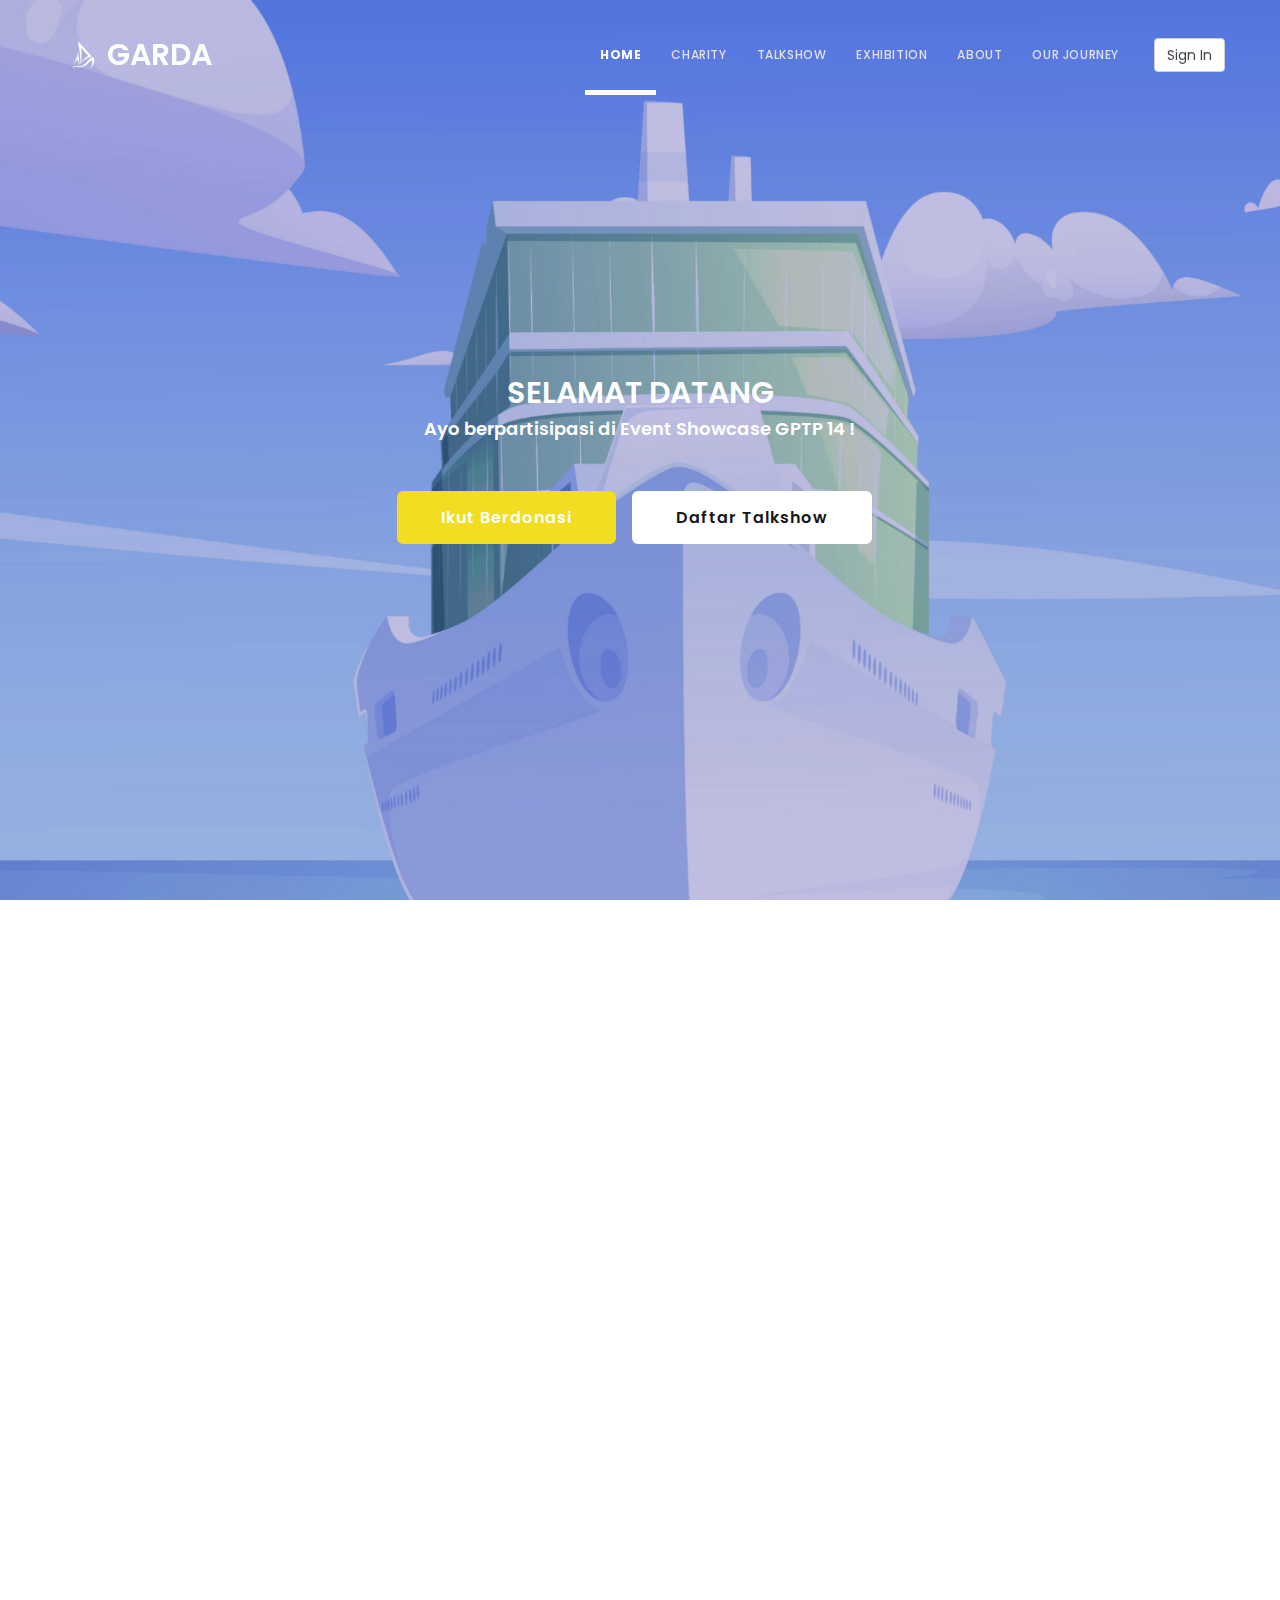
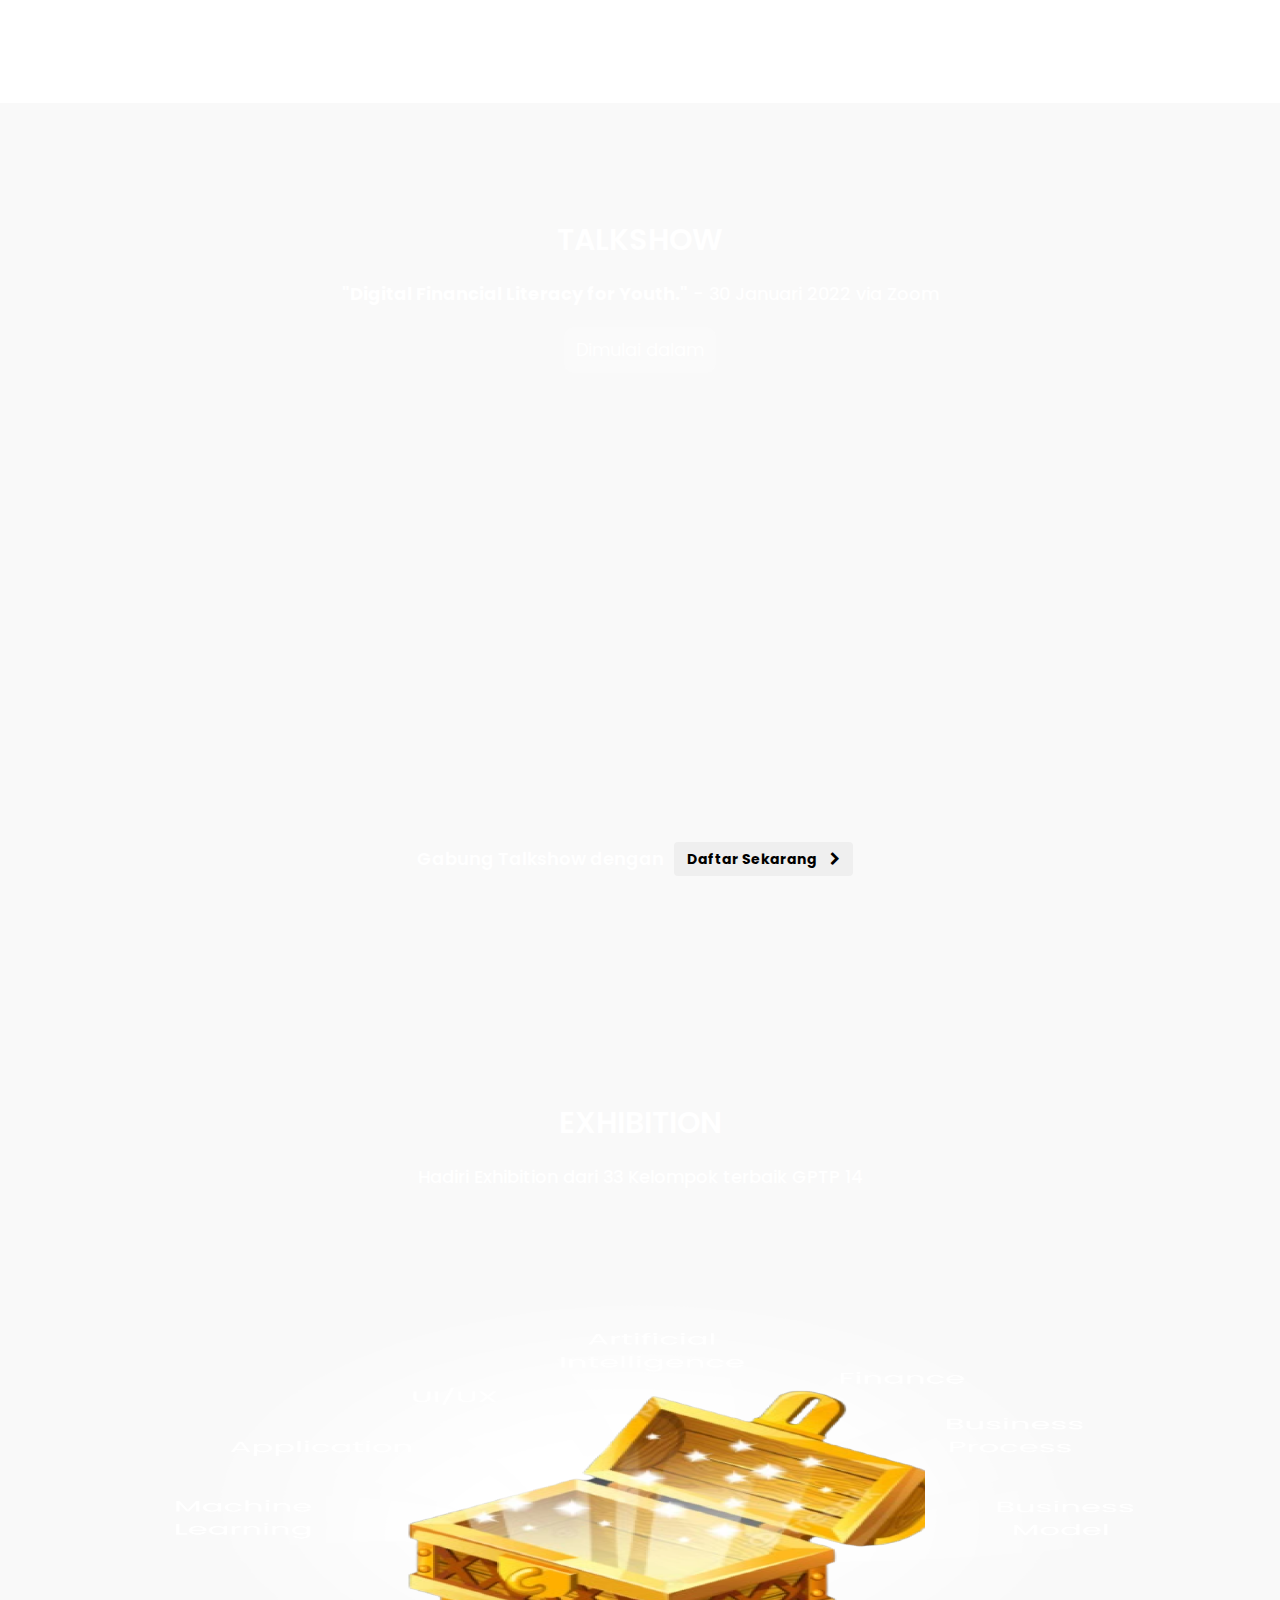
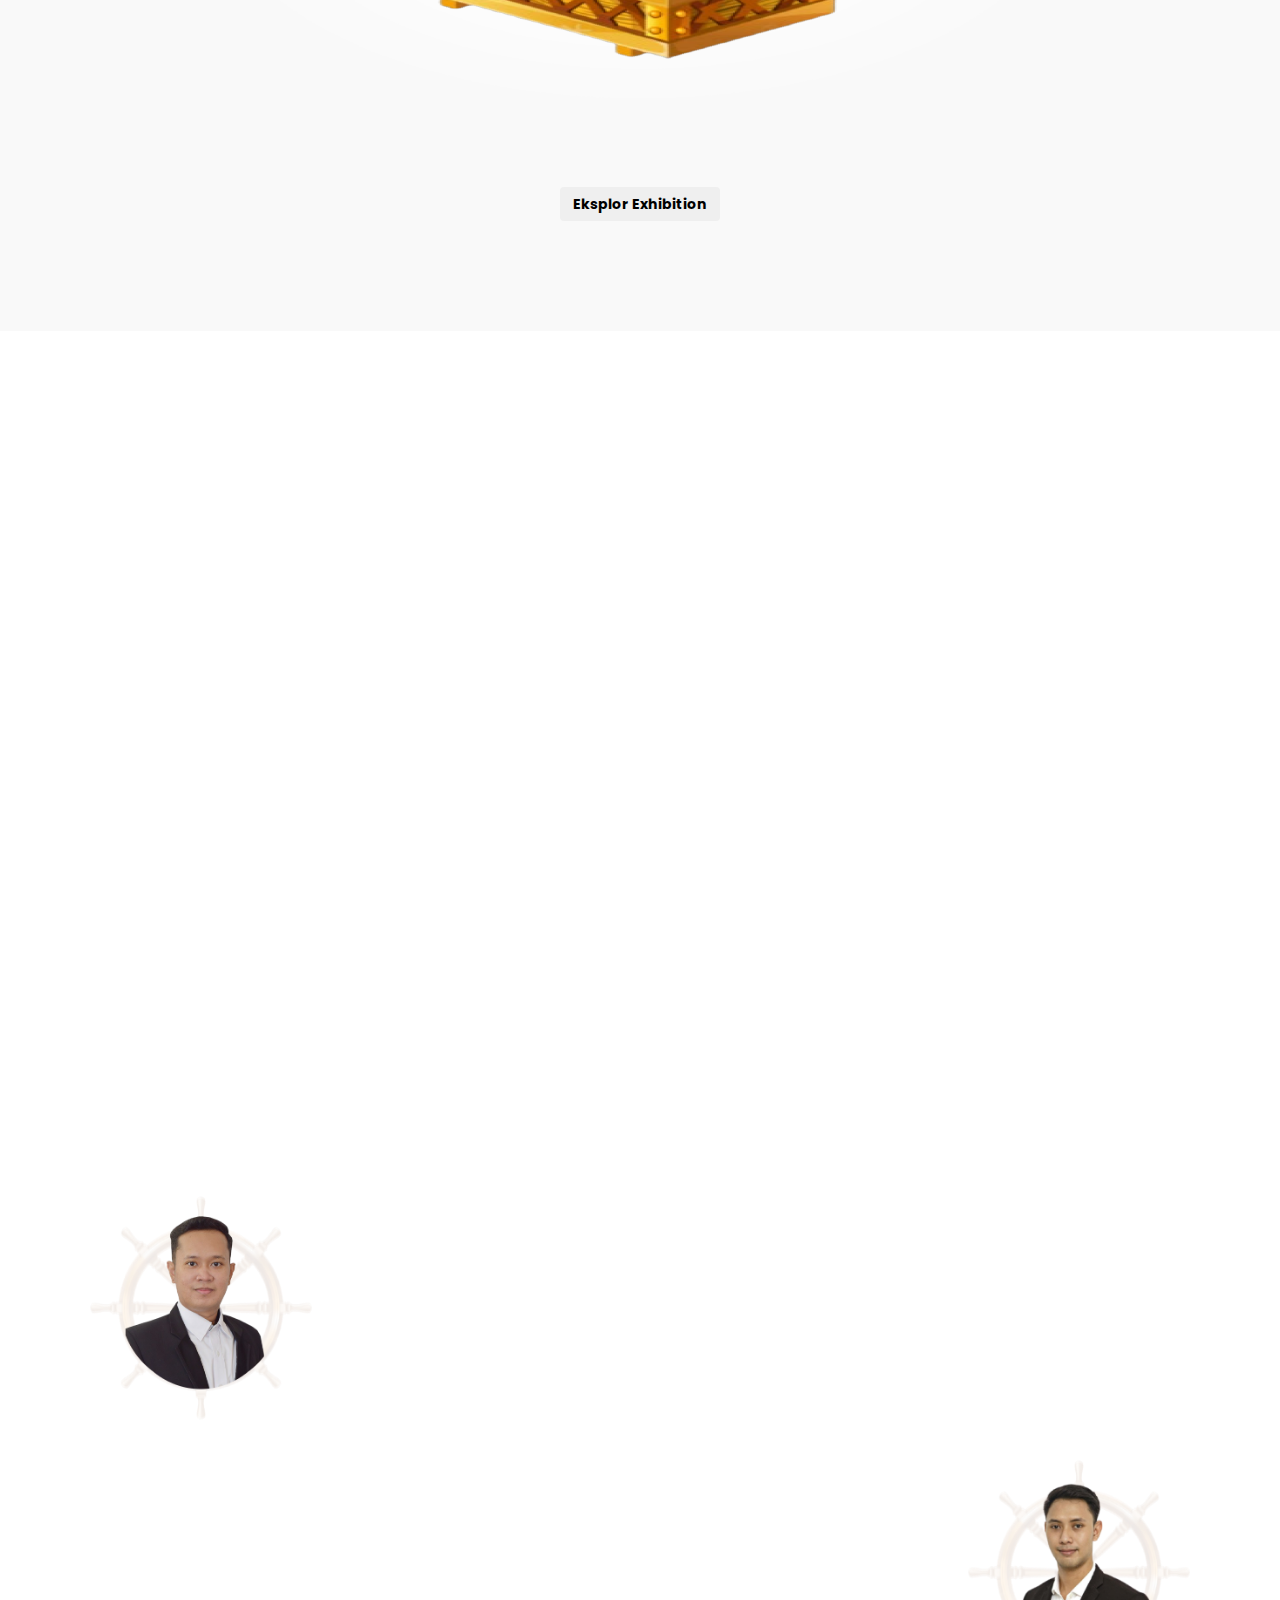
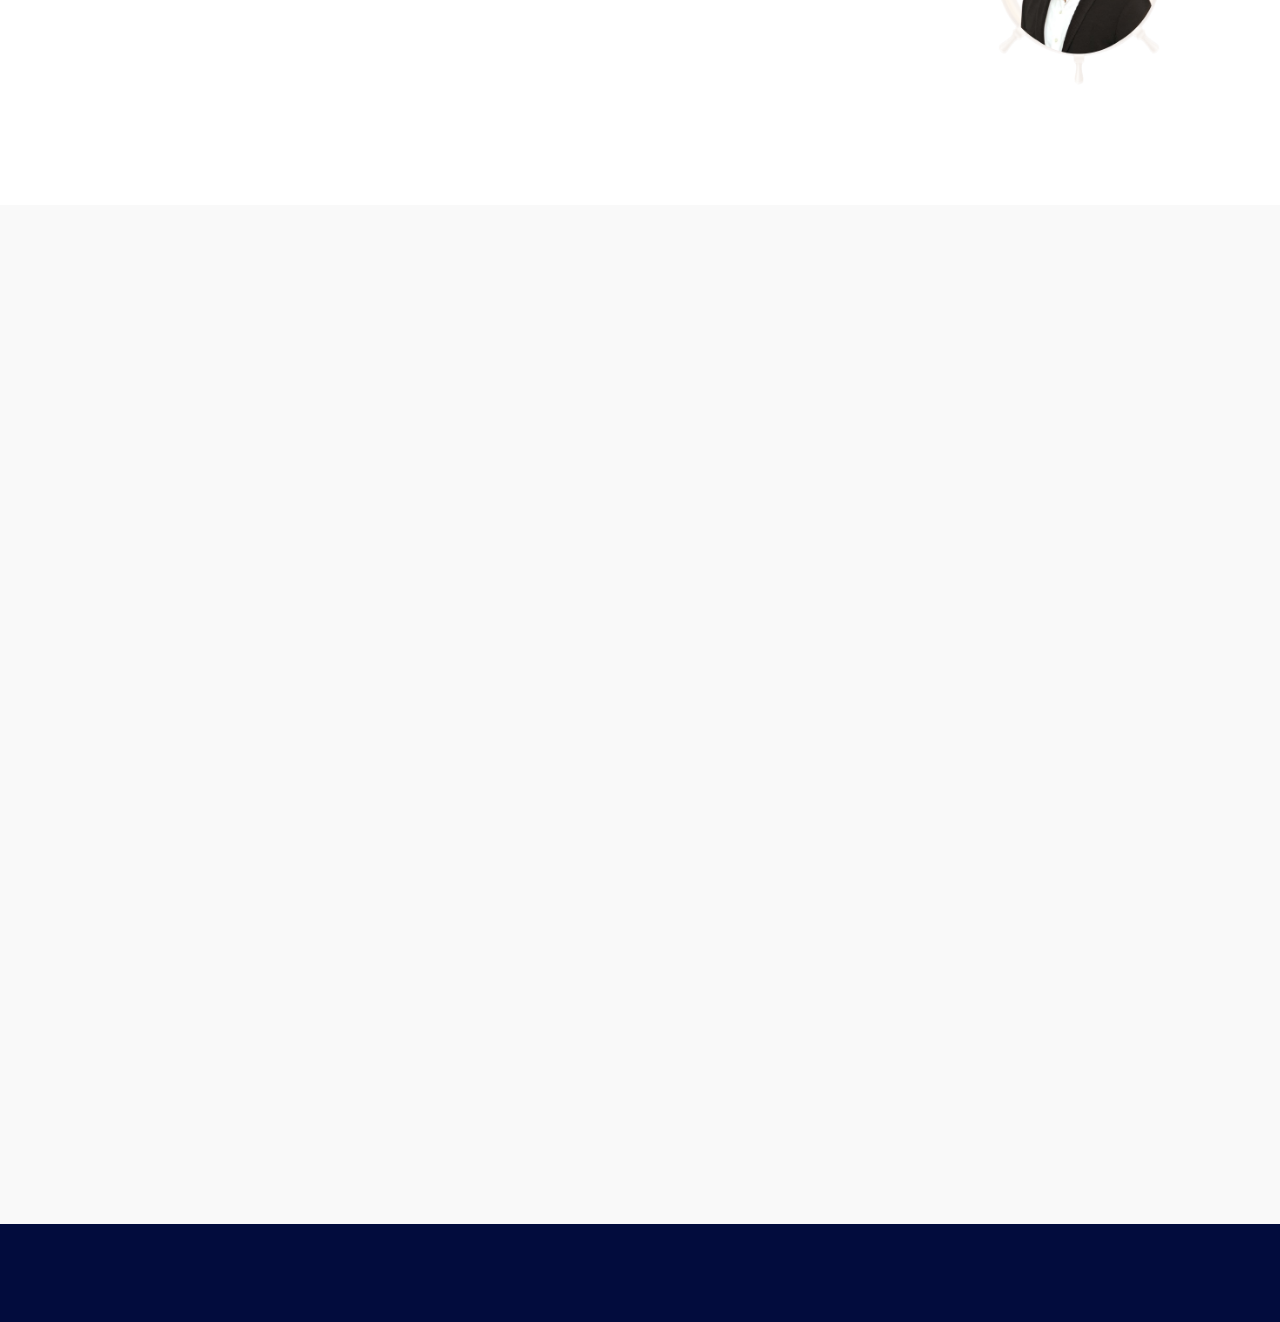
==== commit d9119663: "fix: many bugs" ====
--- a/index.html
+++ b/index.html
@@ -63,7 +63,7 @@
 					<span class="icon icon-bar"></span>
 					<span class="icon icon-bar"></span>
 				</button>
-				<a href="#" class="navbar-brand d-flex d-flex-inline" style="display:inline-flex;">
+				<a href="index.html" class="navbar-brand d-flex d-flex-inline" style="display:inline-flex;">
 					<img class="nav-logo" src="images/head_garda.png" style="height: 29px; margin-right: 10px;" alt="">
 					<span>GARDA</span>
 				</a>
@@ -75,11 +75,14 @@
 					<li><a href="#intro" class="smoothScroll">Home</a></li>
 					<li><a href="#overview" class="smoothScroll">Charity</a></li>
 					<li><a href="#speakers" class="smoothScroll">Talkshow</a></li>
+					<li><a href="#exhibition" class="smoothScroll">Exhibition</a></li>
 					<li><a href="#program" class="smoothScroll">About</a></li>
 					<li><a href="#journey" class="smoothScroll">Our Journey</a></li>
-					<!-- <li><button class="btn btn-default" href="#" style="margin-top: 18px; margin-left: 20px;"
-							data-toggle="modal" data-target="#myModal">Exhibition</button>
-					</li> -->
+					<li>
+						<!-- <a class="btn btn-default" href="#journey" class="smoothScroll" style="margin-top: 18px; margin-left: 20px;">Exhibitiony</a> -->
+						<button class="btn btn-default" href="#" style="margin-top: 18px; margin-left: 20px;"
+							data-toggle="modal" data-target="#myModal">Sign In</button>
+					</li>
 				</ul>
 
 			</div>
@@ -162,14 +165,14 @@
 	</section>
 
 
-	<!-- =========================
+<!-- =========================
     SPEAKERS SECTION   
 ============================== -->
 	<section id="speakers" class="parallax-section text-white" style="background-image: url('images/bg3.jpg');">
 		<div class="container">
 			<div class="section-title">
 				<h2>Talkshow</h2>
-				<h3 style="margin-bottom: 15px;"><b>"Digital Financial Literay for Youth."</b> - 30 Januari 2022 via Zoom</h3>
+				<h3 style="margin-bottom: 15px;"><b>"Digital Financial Literacy for Youth."</b> - 30 Januari 2022 via Zoom</h3>
 				<div class="badge" style="background-color: rgba(255, 255, 255, 0.26);">
 					<h4 style="margin-left: 5px; margin-right: 5px; font-weight: normal;">Dimulai dalam
 						<span id="count" style="font-weight: bold;"></span>
@@ -196,8 +199,8 @@
 						<img src="images/speakers-img2.jpg" class="img-responsive img-circle"
 							style="margin-bottom: 40px;">
 						<div class="speakers-thumb text-black">
-							<h4>Kennedy Handersen</h4>
-							<h5>Founder of Gatherich</h5>
+							<h4>Ken Handersen</h4>
+							<h5>Founder of Gatherich<br>Qualified Wealth Planner	</h5>
 						</div>
 					</div>
 				</div>
@@ -205,9 +208,25 @@
 
 			<div style="display: inline-flex;">
 				<h4 style="margin-top: 17px;">Gabung Talkshow dengan </h4>
-				<button class="btn" style="margin : 10px; color: black; font-weight: bold;"
-					onclick="location.href='charity.html'">Donasi Sekarang <span class="fa fa-chevron-right"
+				<button type="button" class="btn" style="margin : 10px; color: black; font-weight: bold;" data-toggle="modal" data-target="#exampleModal">Daftar Sekarang <span class="fa fa-chevron-right"
 						style="margin-left: 10px;" onclick=""></span></button>
+			</div>
+		</div>
+	</section>
+<!-- =========================
+    Exhibition SECTION   
+============================== -->
+	<section id="exhibition" class="parallax-section text-white" style="background-image: url('images/bg4.jpg');">
+		<div class="container">
+			<div class="section-title">
+				<h2>Exhibition</h2>
+				<h3 style="margin-bottom: 2px;">Hadiri Exhibition dari 33 Kelompok terbaik GPTP 14</h3>
+			</div>
+			<div class="row">
+				<img class="img-responsive center-block" style="height: 550px;" src="images/Exhbition.png" alt="">
+			</div>
+			<div style="display: inline-flex;">
+				<button type="button" class="btn" style="margin : 10px; color: black; font-weight: bold;" data-toggle="modal" data-target="#myModal">Eksplor Exhibition </button>
 			</div>
 		</div>
 	</section>
@@ -373,13 +392,13 @@
 	<!-- =========================
     FOOTER SECTION   
 ============================== -->
-		<footer style="background-color: #456adc;">
+		<footer style="background-color: #020C3D;">
 			<div class="container">
 				<div class="row" style="padding-top: 20px; padding-bottom: 20px;">
 					<div class="col-md-12 col-sm-12">
-						<p class="wow fadeInUp text-white" data-wow-delay="0.6s">Copyright &copy; 2022 - <b>Great People
-								Trainee Program XIV</b><br>
-							Web Developer & Web Design Team
+						<p class="wow fadeInUp text-white" data-wow-delay="0.6s">Copyright &copy; 2022 <br><b>Great People
+								Trainee Program XIV</b>
+							</p>
 					</div>
 				</div>
 			</div>
@@ -409,7 +428,7 @@
 	<!-- Back top -->
 	<a href="#back-top" class="go-top"><i class="fa fa-angle-up"></i></a>
 
-	<div class="modal fade" id="myModal" tabindex="-1" role="dialog" aria-labelledby="myModalLabel" aria-hidden="true">
+	<div class="modal fade" id="myModalx" tabindex="-1" role="dialog" aria-labelledby="myModalLabel" aria-hidden="true">
 		<div class="modal-dialog">
 			<div class="modal-content">
 				<div class="modal-body">
@@ -417,6 +436,32 @@
 			</div><!-- /.modal-content -->
 		</div><!-- /.modal-dialog -->
 	</div><!-- /.modal -->
+	<!-- Modal -->
+<div class="modal fade" id="exampleModal" tabindex="-1" role="dialog" aria-labelledby="exampleModalLabel" aria-hidden="true">
+  <div class="modal-dialog" role="document">
+    <div class="modal-content">
+      <div class="modal-header">
+        <button type="button" class="close" data-dismiss="modal" aria-label="Close">
+          <span aria-hidden="true">&times;</span>
+        </button>
+      </div>
+      <div class="modal-body">
+        <center>
+					<img class="img img-responsive" src="images/ticket.png" alt="">
+					<h3 style="font-weight: 700;">Dapatkan Tiket Talkshow!</h3>
+					<p>Tiket Talkshow didapatkan dengan cara berdonasi. <br/>
+					Link Talkshow akan dikirimkan via email yang terdaftar dalam form konfirmasi. </p>
+				</center>
+      </div>
+      <div class="modal-footer">
+				<center>
+					<button type="button cursoron" class="btn btn-primary" style="background-color: #456ADC!important;" onclick="location.href='charity.html'">Dapatkan tiket dengan berdonasi<span class="fa fa-chevron-right"
+						style="margin-left: 10px;" onclick=""></span></button>
+				</center>
+      </div>
+    </div>
+  </div>
+</div>
 	<!-- =========================
      SCRIPTS   
 ============================== -->
--- a/css/style.css
+++ b/css/style.css
@@ -70,7 +70,8 @@
 }
 
 #detail, #video,
-#speakers, 
+#speakers,
+#exhibition, 
 #journey, 
 #program,
 #virtuals, 
@@ -80,7 +81,9 @@
 }
 
 #detail,
-#speakers,#journey, #virtuals, #overview,
+#speakers,
+#exhibition,
+#journey, #virtuals, #overview,
 footer {
   text-align: center;
 }
@@ -423,6 +426,41 @@
     padding-bottom: 22px;
 }
 /*---------------------------------------
+   exhibition section              
+-----------------------------------------*/
+#exhibition {
+    background: #f9f9f9;
+}
+
+#exhibition h3 {
+    font-size: 18px;
+    margin-bottom: 0px;
+}
+
+#exhibition h6 {
+  color: #666;
+  margin-top: 4px;
+}
+
+#exhibition img {
+  width: 100%;
+  max-width: 100%;
+  height: auto;
+}
+
+#exhibition .col-md-3 {
+    display: block;
+    width: 100%;
+    padding-top: 30px;
+    padding-bottom: 20px;
+    margin-bottom: 22px;
+}
+
+#exhibition .exhibition-wrapper {
+    background: #ffffff;
+    padding-bottom: 22px;
+}
+/*---------------------------------------
    journey section              
 -----------------------------------------*/
 #journey {
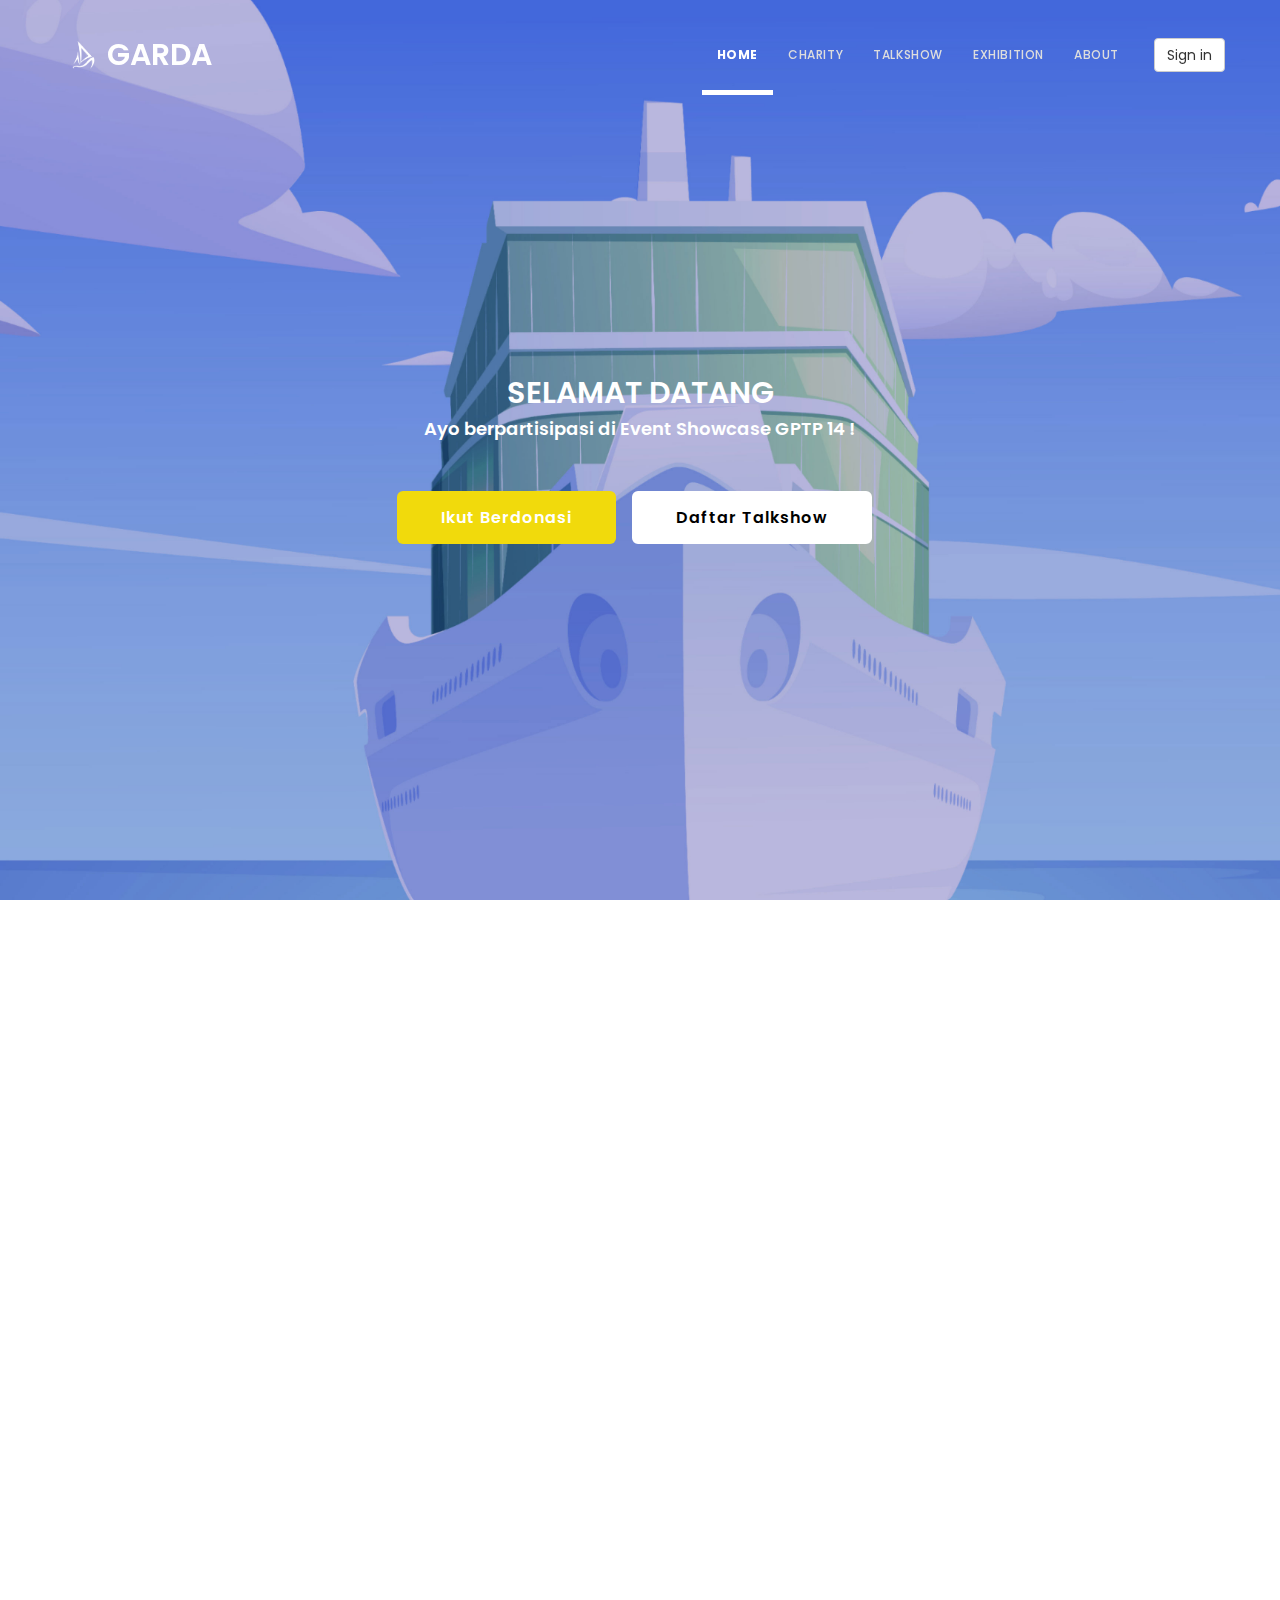
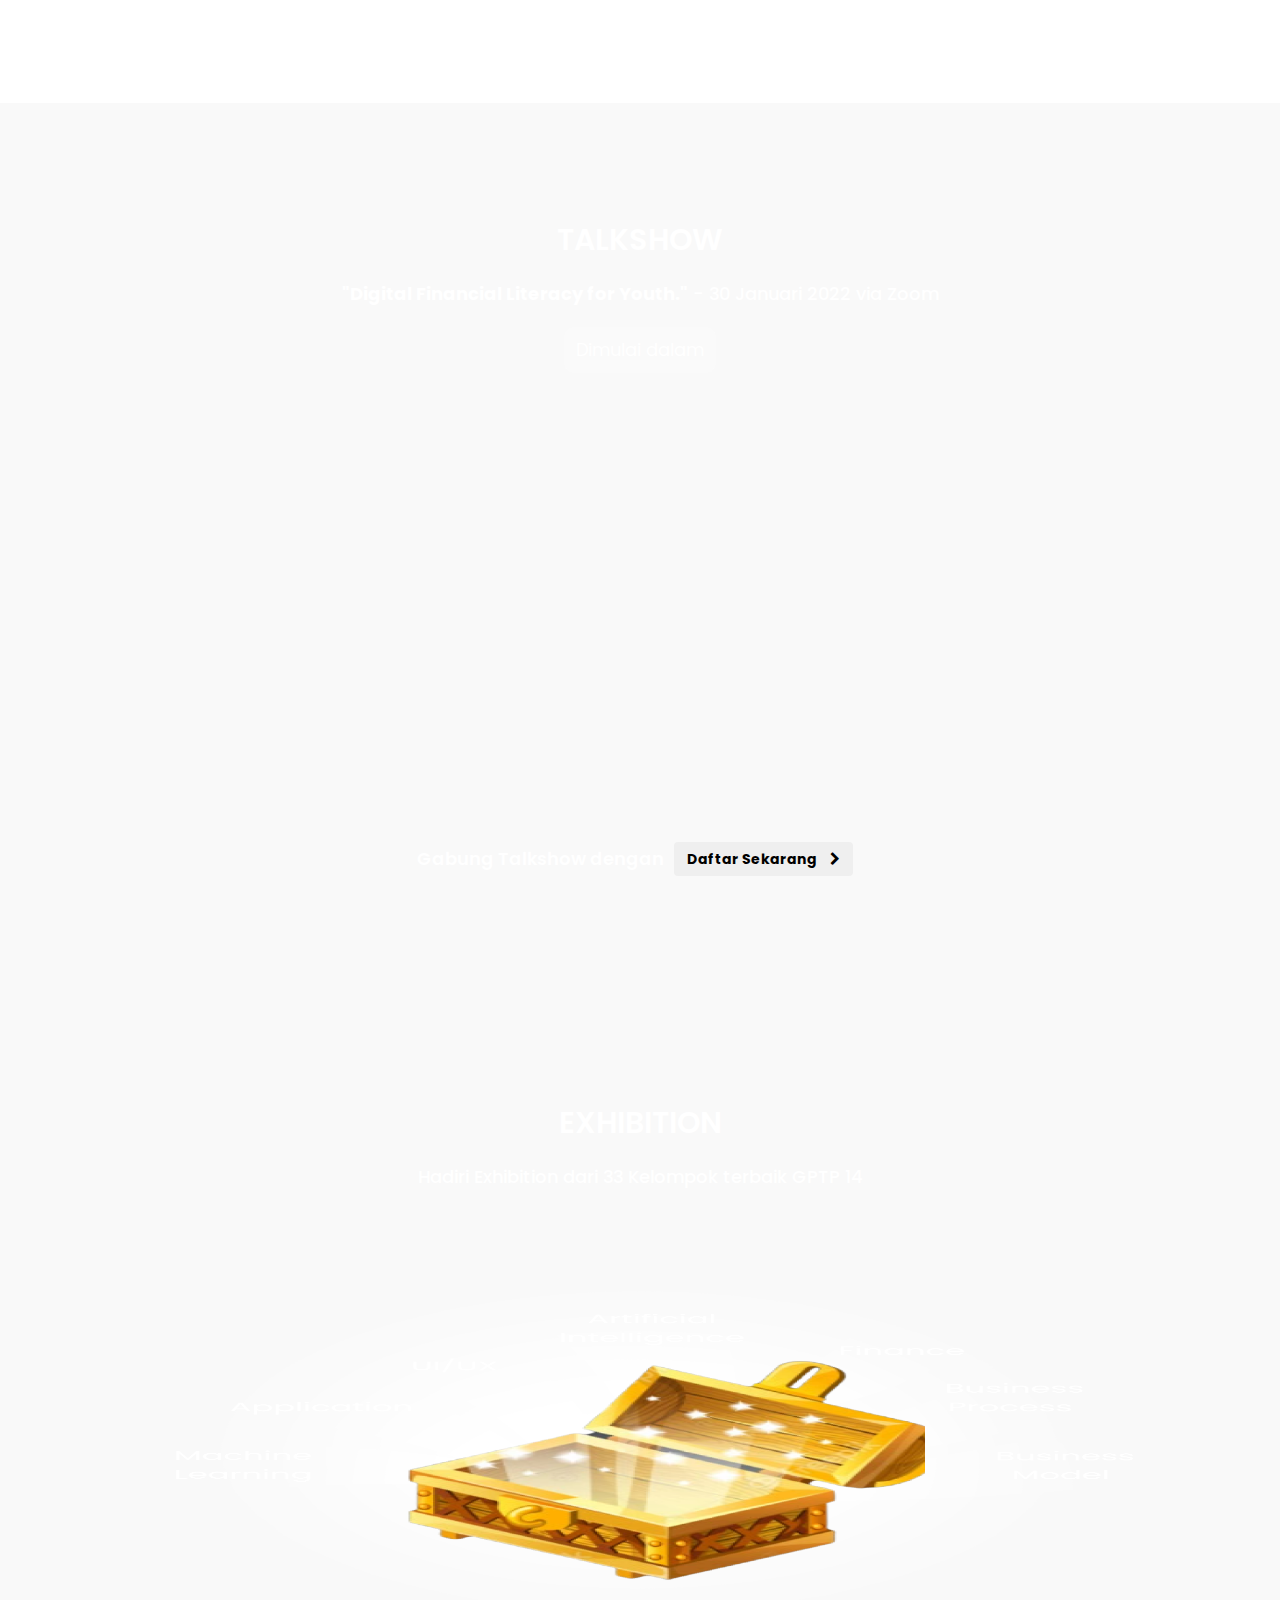
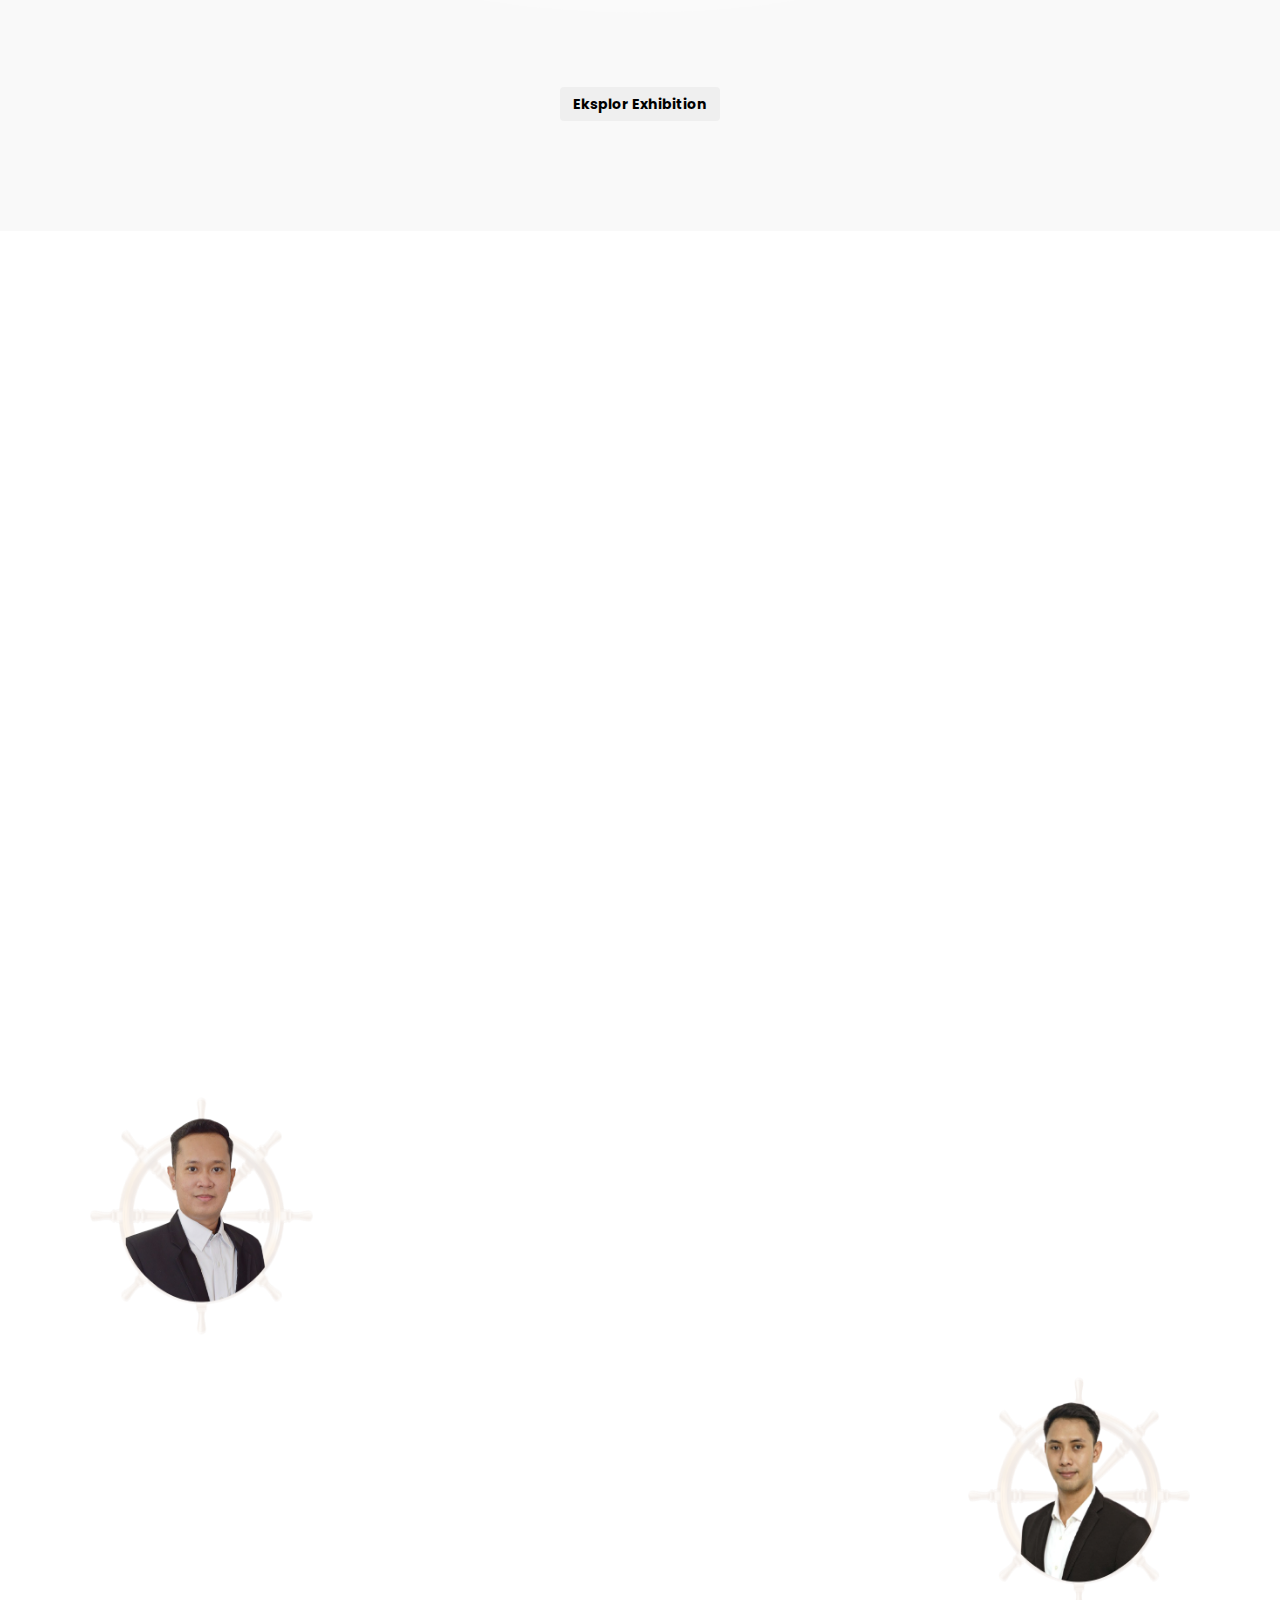
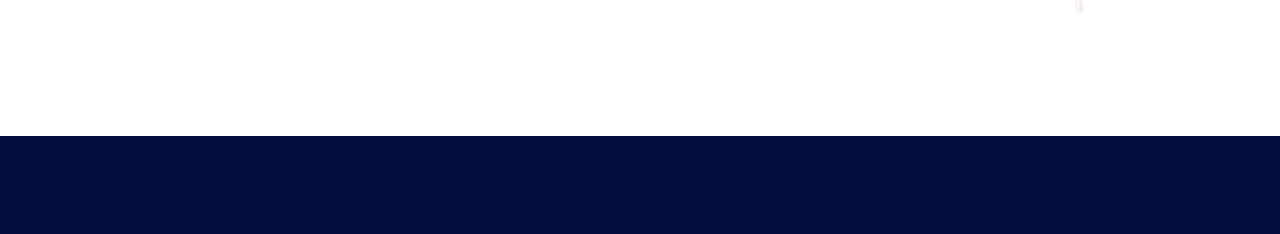
==== commit d88b7cae: "fix: new charity" ====
--- a/index.html
+++ b/index.html
@@ -77,11 +77,11 @@
 					<li><a href="#speakers" class="smoothScroll">Talkshow</a></li>
 					<li><a href="#exhibition" class="smoothScroll">Exhibition</a></li>
 					<li><a href="#program" class="smoothScroll">About</a></li>
-					<li><a href="#journey" class="smoothScroll">Our Journey</a></li>
+					<!-- <li><a href="#journey" class="smoothScroll">Our Journey</a></li> -->
 					<li>
 						<!-- <a class="btn btn-default" href="#journey" class="smoothScroll" style="margin-top: 18px; margin-left: 20px;">Exhibitiony</a> -->
 						<button class="btn btn-default" href="#" style="margin-top: 18px; margin-left: 20px;"
-							data-toggle="modal" data-target="#myModal">Sign In</button>
+							data-toggle="modal" data-target="#myModal">Sign in</button>
 					</li>
 				</ul>
 
@@ -113,7 +113,7 @@
 	</section>
 
 
-	<!-- =========================
+<!-- =========================
     OVERVIEW SECTION   
 ============================== -->
 	<section id="overview" class="parallax-section text-white" style="background-image: url('images/bg2.jpg');">
@@ -132,13 +132,13 @@
 								<h5 style="line-height: 3.2rem; font-weight: normal;">Pada akhir tahun 2021 kemarin,
 									Gunung Semeru erupsi mengeluarkan Awan Panas hingga lahar dingin yang menyebabkan
 									hancurnya ratusan bangunan dan merenggut nyawa sejumlah warga. Sampai saat ini,
-									kondisi warga sekitar Gunung Semeru masih belum pulih total dan mem butuhkan bantuan
+									kondisi warga sekitar Gunung Semeru masih belum pulih total dan membutuhkan bantuan
 									kita!</h5>
 								<div class="panel panel-transparent">
 									<div class="panel-body" style="border-radius: 15px; padding-bottom: 0px;">
 										<div class="row">
 											<div class="col-sm-8">
-												<h4 style="margin-top: -2px;">Jumlah Donasi Rp <span>26.579.085</span> /
+												<h4 style="margin-top: -2px;">Jumlah Donasi Rp <span>26.623.085</span> /
 													150.000.000</h4>
 												<div class="progress">
 													<div class="progress-bar progress-bar-success" role="progressbar"
@@ -161,7 +161,6 @@
 					</div>
 				</div>
 			</div>
-
 	</section>
 
 
@@ -219,14 +218,18 @@
 	<section id="exhibition" class="parallax-section text-white" style="background-image: url('images/bg4.jpg');">
 		<div class="container">
 			<div class="section-title">
-				<h2>Exhibition</h2>
-				<h3 style="margin-bottom: 2px;">Hadiri Exhibition dari 33 Kelompok terbaik GPTP 14</h3>
-			</div>
-			<div class="row">
-				<img class="img-responsive center-block" style="height: 550px;" src="images/Exhbition.png" alt="">
-			</div>
-			<div style="display: inline-flex;">
-				<button type="button" class="btn" style="margin : 10px; color: black; font-weight: bold;" data-toggle="modal" data-target="#myModal">Eksplor Exhibition </button>
+				<center>
+					<h2>Exhibition</h2>
+					<h3 style="margin-bottom: 2px;">Hadiri Exhibition dari 33 Kelompok terbaik GPTP 14</h3>
+				</center>
+			</div>
+			<div class="row">
+				<img class="img-responsive center-block" style="height: 450px;" src="images/Exhbition.png" alt="">
+			</div>
+			<div style="display: block;">
+				<center>
+					<button type="button" class="btn" style="margin : 10px; color: black; font-weight: bold;" data-toggle="modal" data-target="#myModal">Eksplor Exhibition </button>
+				</center>
 			</div>
 		</div>
 	</section>
@@ -242,7 +245,7 @@
 						<center>
 							<h3>About GARDA</h3>
 						</center>
-						<h4 style="font-weight: normal; margin-bottom: 40px; line-height: 1.6;"><b>Great Pople Trainee Program (GPTP)</b> merupakan program orientasi dan persiapan bagi calon karyawan Telkom Indonesia sesuai dengan minat, keahlian dan kompetensi untuk memenuhi tuntutan global sekaligus bertujuan mewadahi talenta muda kreatif dalam berkarya dan berinovasi bersama di Telkom Indonesia.</h4> 
+						<h4 style="font-weight: normal; margin-bottom: 40px; line-height: 1.6;"><b>Great People Trainee Program (GPTP)</b> merupakan program orientasi dan persiapan bagi calon karyawan Telkom Indonesia sesuai dengan minat, keahlian dan kompetensi untuk memenuhi tuntutan global sekaligus bertujuan mewadahi talenta muda kreatif dalam berkarya dan berinovasi bersama di Telkom Indonesia.</h4> 
 						
 						<h4 style="font-weight: normal; margin-bottom: 40px; line-height: 1.6;">Perkenalkan, kami adalah <b>GARDA (Generasi Aktif, Responsif, Dedikatif, Akseleratif)</b> 328 digital talent GPTP angkatan ke-14 yang mana memiliki makna "Akselerasi yang siap untuk berkompetisi dan   mengembangkan diri menjadi generasi digital agar dapat bersaing secara global".</h4>
 
@@ -301,10 +304,12 @@
 					<h3>Our Captains</h3>
 				</center>
 				<div class="col-md-3 col-sm-3">
-					<img src="images/kaang.png" class="img-responsive" style="height:40%">
+					<center>
+						<img src="images/kaang.png" class="img-responsive" style="height:280px;">
+					</center>
 				</div>
 				<div class="col-md-9 col-sm-9" style="display: block;">
-					<h4 style="font-style: italic;padding-top: 90px;">"Jika ada yang bertanya dimana tempat saya
+					<h4 style="font-style: italic;padding-top: 75px;">"Jika ada yang bertanya dimana tempat saya
 						mendapatkan semua ilmu pengetahuan yang didapat saat ini, akan dengan tegas saya katakan
 						keluarga GPTP 14 lah jawabanya."</h4>
 					<p style="color :white;">Ketua Angkatan GPTP XIV</p>
@@ -312,31 +317,29 @@
 			</div>
 			<div class="row">
 				<div class="col-md-9 col-sm-9">
-					<h4 style="font-style: italic;padding-top: 90px;">"GPTP 14 bisa menjadi layaknya keluarga yang
+					<h4 style="font-style: italic;padding-top: 75px;">"GPTP 14 bisa menjadi layaknya keluarga yang
 						memiliki rasa loyalitas, soliditas dan gotong royong serta berkontribusi aktif secara beriringan
 						dalam segala proses berkarya di PT. Telkom Indonesia."</h4>
 					<p style="color :white;">Wakil Ketua Angkatan GPTP XIV</p>
 				</div>
 				<div class="col-md-3 col-sm-3">
-					<img src="images/landy.png" class="img-responsive" style="height:40%">
+					<center>
+						<img src="images/landy.png" class="img-responsive" style="height:280px;">
+					</center>
 				</div>
 			</div>
 	</section>
 
 
-	<section id="journey" class="parallax-section text-white" style="background-image: url('images/bg6.jpg');">
-		<div class="container">
-			<div class="row">
-
+	<!-- <section id="journey" class="parallax-section text-white" style="background-image: url('images/bg6.jpg');">
+		<div class="container">
+			<div class="row">
 				<div class="col-md-12 col-sm-12 wow">
 					<div class="section-title">
 						<h2>Our Journey</h2>
 					</div>
 				</div>
 			</div>
-
-			<!-- Testimonial Owl Carousel section
-		================================================== -->
 			<div style="margin-bottom: 35px; display: inline-flex;">
 				<div class="item wow fadeInUp col-md-3 col-sm-3" data-wow-delay="0.9s">
 					<img src="images/program-img1.jpg" class="img-responsive">
@@ -387,7 +390,7 @@
 				</div>
 			</div>
 		</div>
-	</section>
+	</section> -->
 
 	<!-- =========================
     FOOTER SECTION   
@@ -412,13 +415,13 @@
 			<div class="modal-content">
 				<div class="modal-header">
 					<button type="button" class="close" data-dismiss="modal">&times;</button>
-					<h4 class="modal-title">Invitation Code</h4>
+					<h4 class="modal-title">Sign in</h4>
 				</div>
 				<div class="modal-body">
-					<input class="form-control" placeholder="Insert Code Here...">
+					<input id="code" class="form-control" placeholder="Invitation Code">
 				</div>
 				<div class="modal-footer">
-					<button type="button" class="btn btn-success" data-dismiss="modal">Submit</button>
+					<button id="btn_code" type="button" class="btn btn-success cursoron" disabled data-dismiss="modal">Submit</button>
 				</div>
 			</div>
 
@@ -476,6 +479,15 @@
 	<script src="js/noty/noty.js" type="text/javascript"></script>
 
 	<script>
+		$(document).ready(function() {
+				$('#code').on('input change', function() {
+						if($(this).val() != '') {
+								$('#btn_code').prop('disabled', false);
+						} else {
+								$('#btn_code').prop('disabled', true);
+						}
+				});
+		});
 		// Set the date we're counting down to
 		var countDownDate = new Date("Jan 30, 2022 10:00:00").getTime();
 
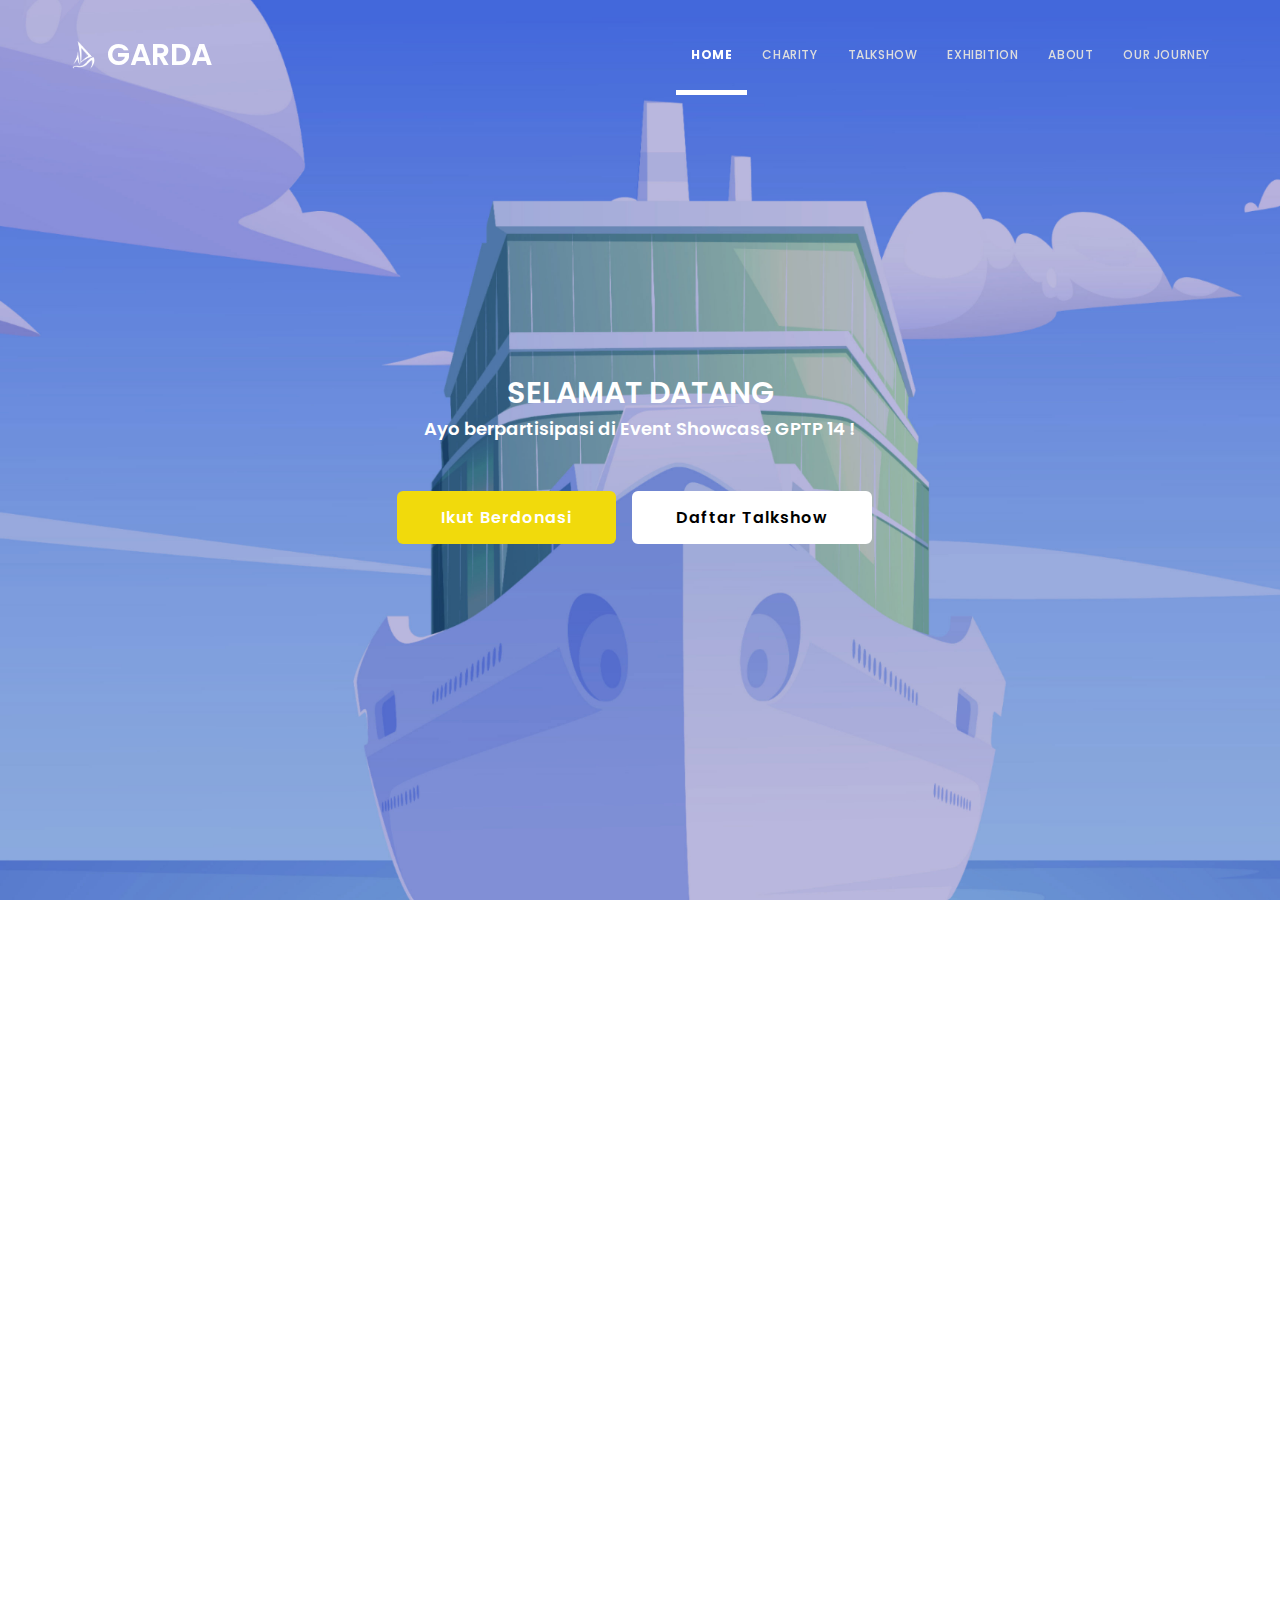
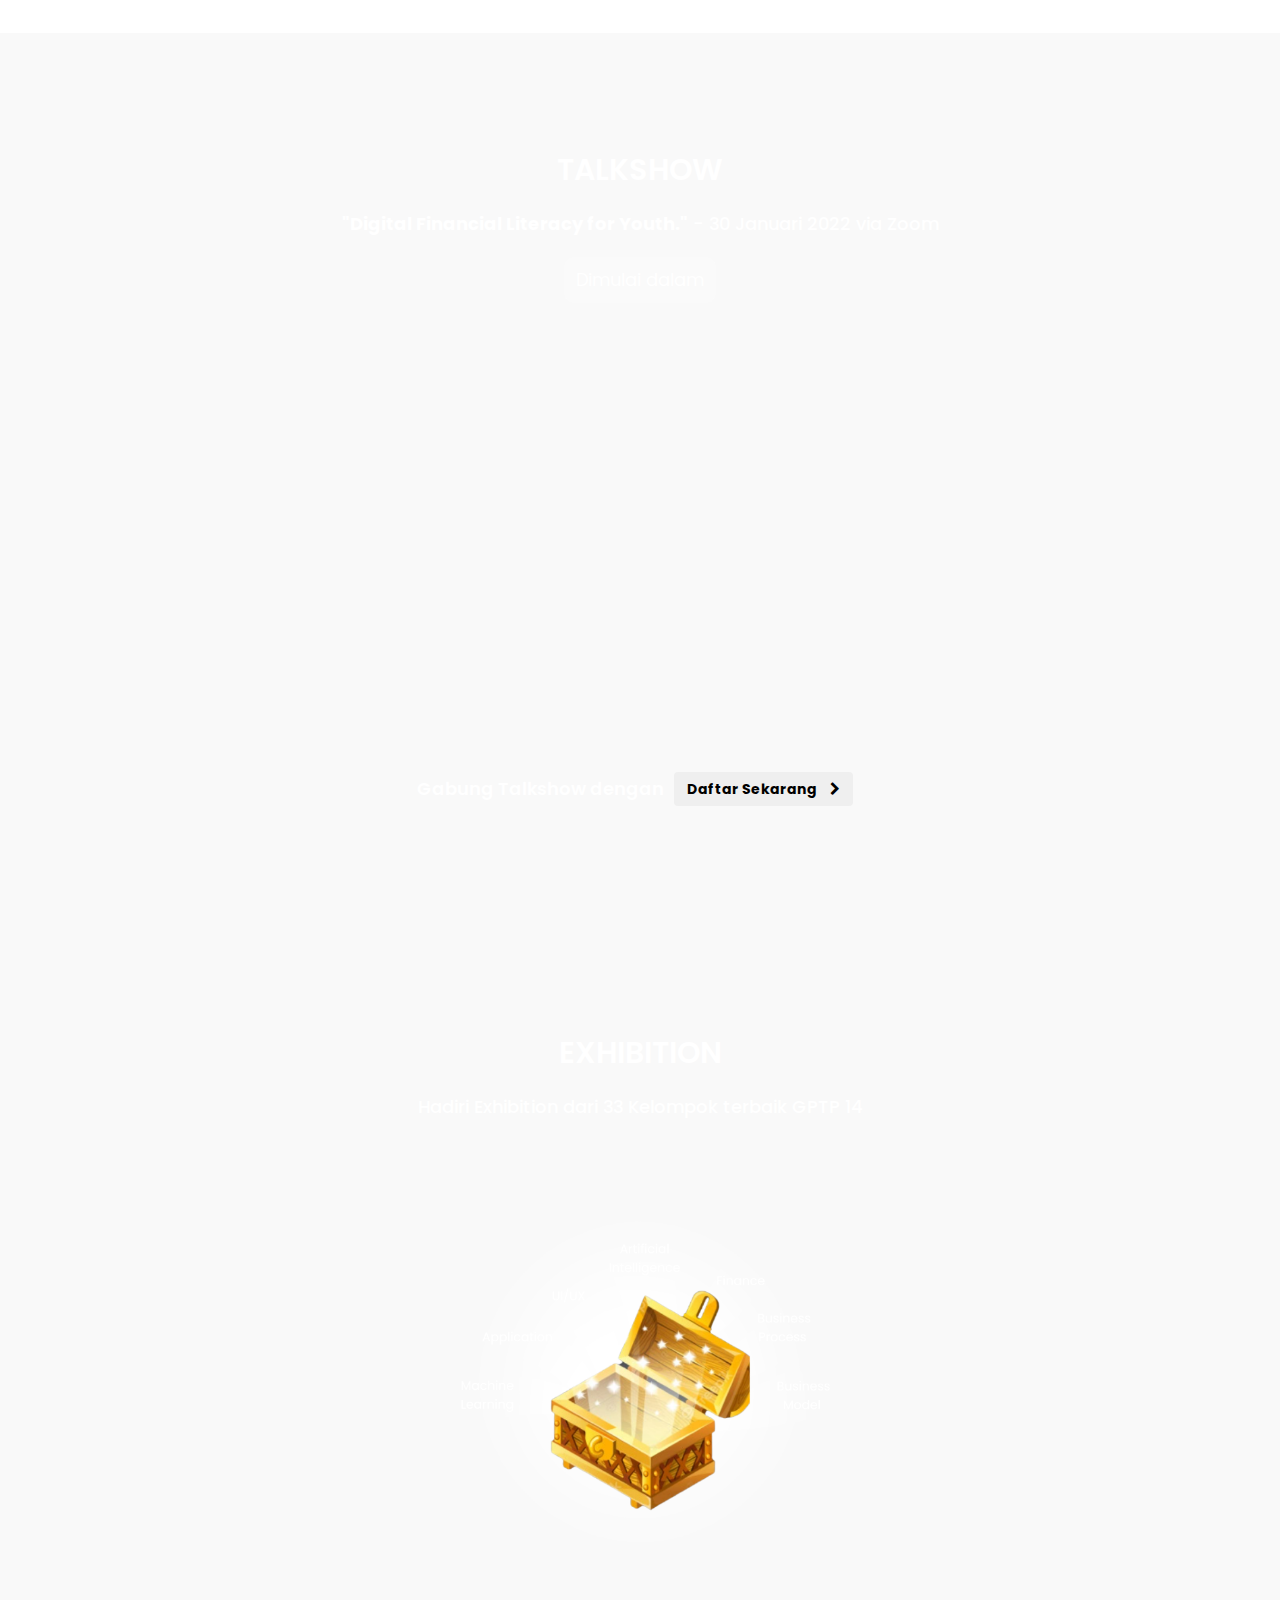
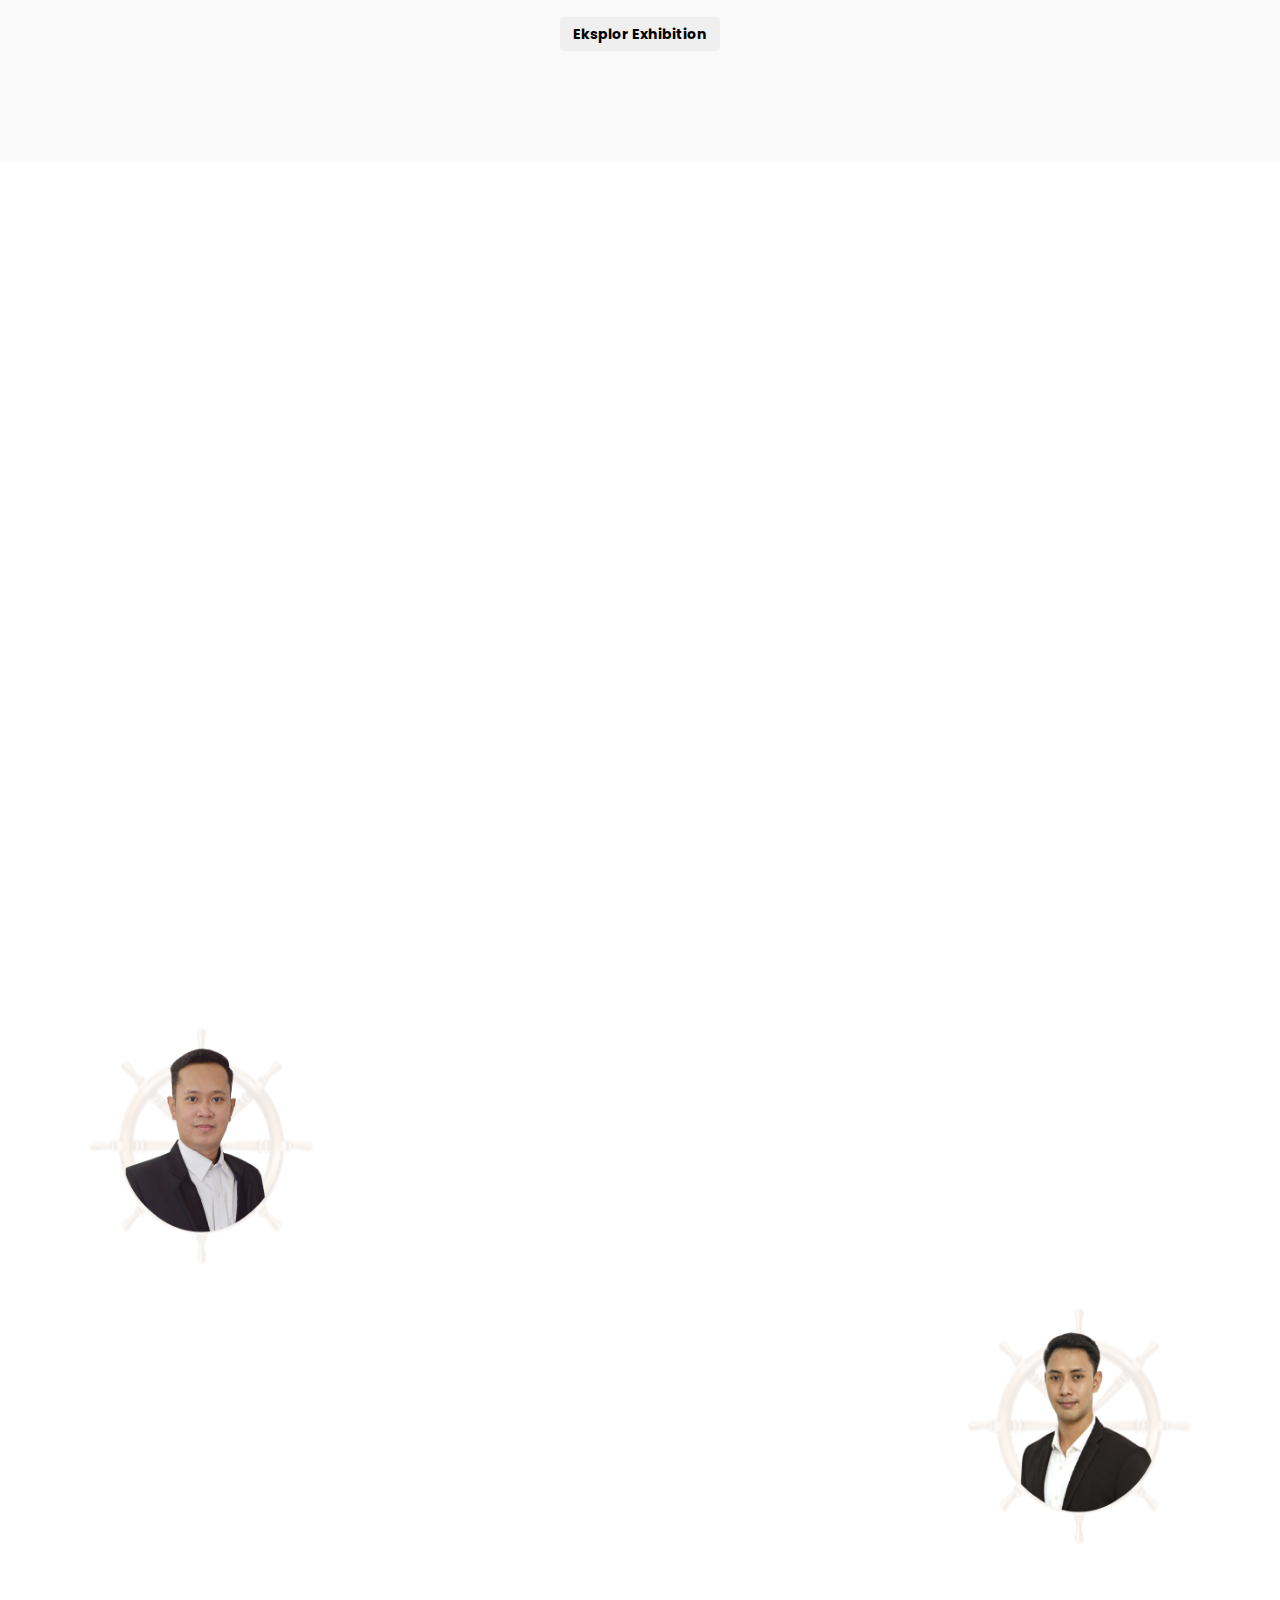
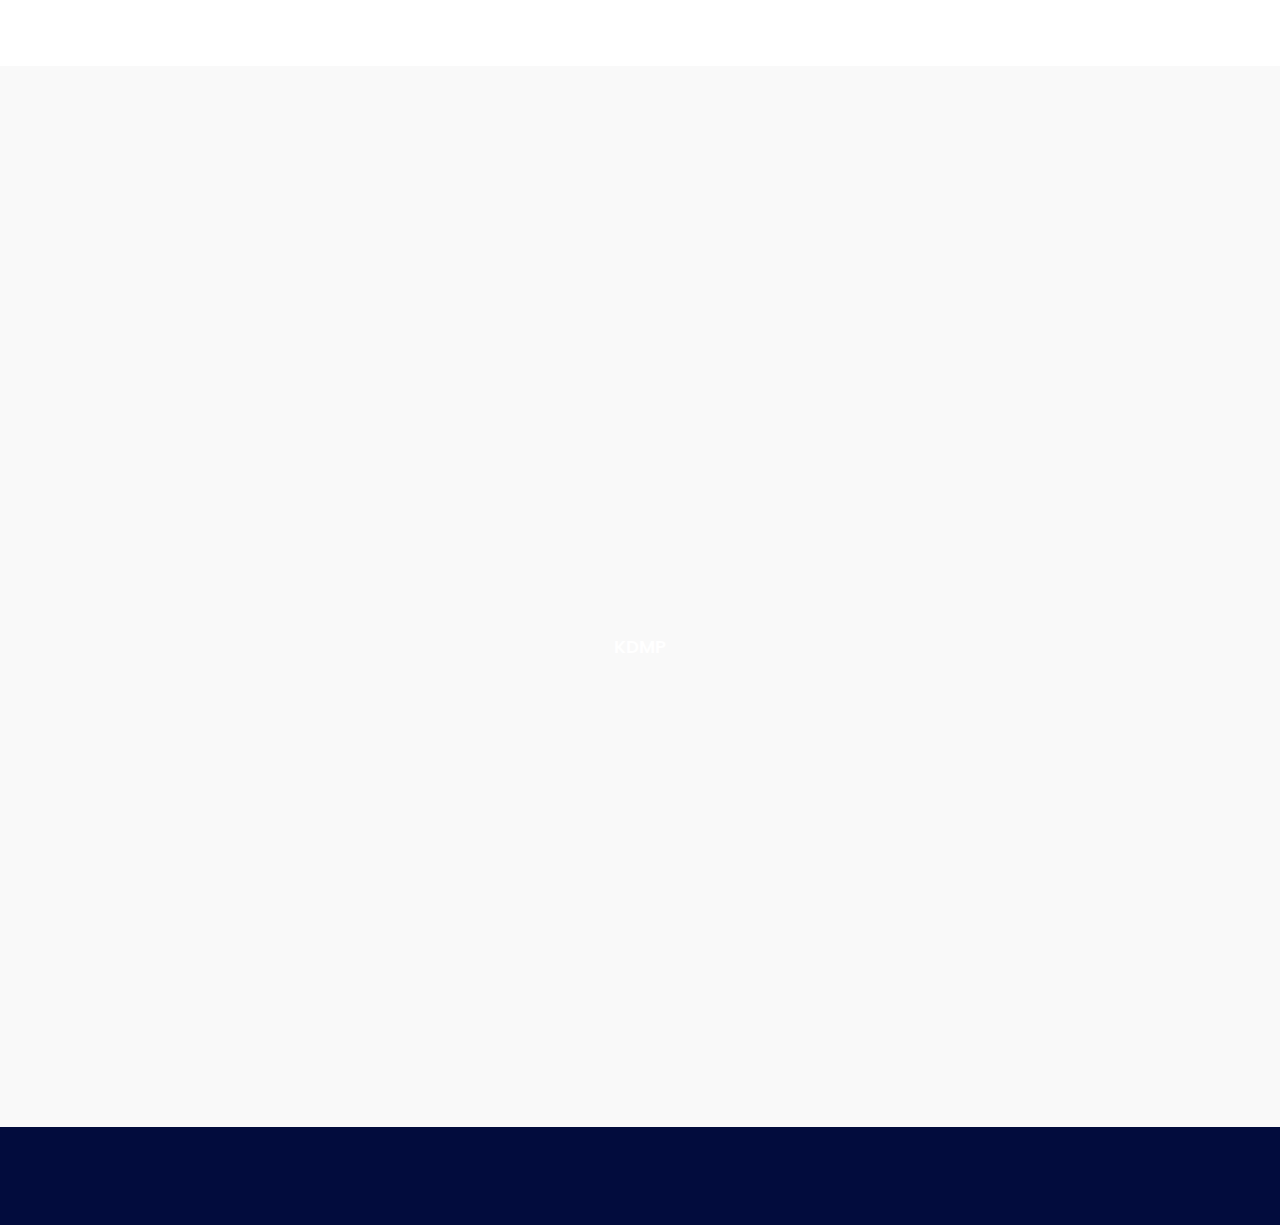
==== commit 4279ebe4: "feat: our journey" ====
--- a/index.html
+++ b/index.html
@@ -77,12 +77,11 @@
 					<li><a href="#speakers" class="smoothScroll">Talkshow</a></li>
 					<li><a href="#exhibition" class="smoothScroll">Exhibition</a></li>
 					<li><a href="#program" class="smoothScroll">About</a></li>
-					<!-- <li><a href="#journey" class="smoothScroll">Our Journey</a></li> -->
-					<li>
-						<!-- <a class="btn btn-default" href="#journey" class="smoothScroll" style="margin-top: 18px; margin-left: 20px;">Exhibitiony</a> -->
+					<li><a href="#journey" class="smoothScroll">Our Journey</a></li>
+					<!-- <li>
 						<button class="btn btn-default" href="#" style="margin-top: 18px; margin-left: 20px;"
 							data-toggle="modal" data-target="#myModal">Sign in</button>
-					</li>
+					</li> -->
 				</ul>
 
 			</div>
@@ -330,6 +329,185 @@
 			</div>
 	</section>
 
+	<section id="journey" class="parallax-section" style="background-image: url('images/bg6.jpg');">
+		<div class="container">
+			<div class="row">
+
+				<div class="col-md-12 col-sm-12 wow bounceIn">
+					<div class="section-title text-white">
+						<h2>Our Journey</h2>
+						<h4 class="text-white">Bina Mental</h4>
+					</div>
+				</div>
+				<style>
+					.owl-item{
+						margin-right:5px;
+					}
+					.owl-page{
+						color:#fff;
+					}
+				</style>
+				<div id="owl-speakers" class="owl-carousel">
+					<div class="item wow fadeInUp col-md-3 col-sm-3" data-wow-delay="0.9s" style="background-color: #fff;border-radius: 12px;">
+						<div class="speakers-wrapper">
+							<img src="images/1A-BINTAL.jpg" class="img-responsive img-fixed" alt="speakers" style="border-radius: 12px;  ">
+								<div class="speakers-thumb" style="color:#083AA9">
+									<h3>Pleton 1A</h3>
+								</div>
+						</div>
+					</div>
+
+					<div class="item wow fadeInUp col-md-3 col-sm-3" data-wow-delay="0.6s" style="background-color: #fff;border-radius: 12px;">
+						<div class="speakers-wrapper">
+							<img src="images/2A-BINTAL.jpg" class="img-responsive img-fixed" alt="speakers" style="border-radius: 12px; ">
+								<div class="speakers-thumb" style="color:#083AA9">
+									<h3>Pleton 2A</h3>
+								</div>
+						</div>
+					</div>
+
+					<div class="item wow fadeInUp col-md-3 col-sm-3" data-wow-delay="0.9s" style="background-color: #fff;border-radius: 12px;">
+						<div class="speakers-wrapper">
+							<img src="images/3A-BINTAL.jpg" class="img-responsive img-fixed" alt="speakers" style="border-radius: 12px; ">
+								<div class="speakers-thumb" style="color:#083AA9">
+									<h3>Pleton 3A</h3>
+								</div>
+						</div>
+					</div>
+
+					<div class="item wow fadeInUp col-md-3 col-sm-3" data-wow-delay="0.6s" style="background-color: #fff;border-radius: 12px;">
+						<div class="speakers-wrapper">
+							<img src="images/1B-BINTAL.jpg" class="img-responsive img-fixed" alt="speakers" style="border-radius: 12px; ">
+								<div class="speakers-thumb" style="color:#083AA9">
+									<h3>Pleton 1B</h3>
+								</div>
+						</div>
+					</div>
+
+					<div class="item wow fadeInUp col-md-3 col-sm-3" data-wow-delay="0.6s" style="background-color: #fff;border-radius: 12px;">
+						<div class="speakers-wrapper">
+							<img src="images/2B-BINTAL.jpg" class="img-responsive img-fixed" alt="speakers" style="border-radius: 12px; ">
+								<div class="speakers-thumb" style="color:#083AA9">
+									<h3>Pleton 2B</h3>
+								</div>
+						</div>
+					</div>
+					<div class="item wow fadeInUp col-md-3 col-sm-3" data-wow-delay="0.6s" style="background-color: #fff;border-radius: 12px;">
+						<div class="speakers-wrapper">
+							<img src="images/3B-BINTAL.jpg" class="img-responsive img-fixed" alt="speakers" style="border-radius: 12px; ">
+								<div class="speakers-thumb" style="color:#083AA9">
+									<h3>Pleton 3B</h3>
+								</div>
+						</div>
+					</div>
+					<div class="item wow fadeInUp col-md-3 col-sm-3" data-wow-delay="0.6s" style="background-color: #fff;border-radius: 12px;">
+						<div class="speakers-wrapper">
+							<img src="images/1C-BINTAL.jpg" class="img-responsive img-fixed" alt="speakers" style="border-radius: 12px; ">
+								<div class="speakers-thumb" style="color:#083AA9">
+									<h3>Pleton 1C</h3>
+								</div>
+						</div>
+					</div>
+					<!-- <div class="item wow fadeInUp col-md-3 col-sm-3" data-wow-delay="0.6s" style="background-color: #fff;border-radius: 12px;">
+						<div class="speakers-wrapper">
+							<img src="images/2C-BINTAL.jpg" class="img-responsive img-fixed" alt="speakers" style="border-radius: 12px; ">
+								<div class="speakers-thumb" style="color:#083AA9">
+									<h3>Pleton 2C</h3>
+								</div>
+						</div>
+					</div> -->
+					<div class="item wow fadeInUp col-md-3 col-sm-3" data-wow-delay="0.6s" style="background-color: #fff;border-radius: 12px;">
+						<div class="speakers-wrapper">
+							<img src="images/3C-BINTAL.jpg" class="img-responsive img-fixed" alt="speakers" style="border-radius: 12px;">
+								<div class="speakers-thumb" style="color:#083AA9">
+									<h3>Pleton 3C</h3>
+								</div>
+						</div>
+					</div>
+				</div>
+				<h4 class="text-white" style="margin-bottom:32px;margin-top:18px;">KDMP</h4>
+				<div id="owl-speakers2" class="owl-carousel">
+					<div class="item wow fadeInDown col-md-3 col-sm-3" data-wow-delay="0.9s" style="background-color: #fff;border-radius: 12px;">
+						<div class="speakers-wrapper">
+							<img src="images/1A-KDMP.jpg" class="img-responsive img-fixed" alt="speakers" style="border-radius: 12px;  ">
+								<div class="speakers-thumb" style="color:#083AA9">
+									<h3>Pleton 1A</h3>
+								</div>
+						</div>
+					</div>
+
+					<div class="item wow fadeInDown col-md-3 col-sm-3" data-wow-delay="0.6s" style="background-color: #fff;border-radius: 12px;">
+						<div class="speakers-wrapper">
+							<img src="images/2A-KDMP.jpg" class="img-responsive img-fixed" alt="speakers" style="border-radius: 12px; ">
+								<div class="speakers-thumb" style="color:#083AA9">
+									<h3>Pleton 2A</h3>
+								</div>
+						</div>
+					</div>
+
+					<div class="item wow fadeInDown col-md-3 col-sm-3" data-wow-delay="0.9s" style="background-color: #fff;border-radius: 12px;">
+						<div class="speakers-wrapper">
+							<img src="images/3A-KDMP.jpg" class="img-responsive img-fixed" alt="speakers" style="border-radius: 12px; ">
+								<div class="speakers-thumb" style="color:#083AA9">
+									<h3>Pleton 3A</h3>
+								</div>
+						</div>
+					</div>
+
+					<div class="item wow fadeInDown col-md-3 col-sm-3" data-wow-delay="0.6s" style="background-color: #fff;border-radius: 12px;">
+						<div class="speakers-wrapper">
+							<img src="images/1B-KDMP.jpg" class="img-responsive img-fixed" alt="speakers" style="border-radius: 12px; ">
+								<div class="speakers-thumb" style="color:#083AA9">
+									<h3>Pleton 1B</h3>
+								</div>
+						</div>
+					</div>
+
+					<div class="item wow fadeInDown col-md-3 col-sm-3" data-wow-delay="0.6s" style="background-color: #fff;border-radius: 12px;">
+						<div class="speakers-wrapper">
+							<img src="images/2B-KDMP.jpg" class="img-responsive img-fixed" alt="speakers" style="border-radius: 12px; ">
+								<div class="speakers-thumb" style="color:#083AA9">
+									<h3>Pleton 2B</h3>
+								</div>
+						</div>
+					</div>
+					<div class="item wow fadeInDown col-md-3 col-sm-3" data-wow-delay="0.6s" style="background-color: #fff;border-radius: 12px;">
+						<div class="speakers-wrapper">
+							<img src="images/3B-KDMP.jpg" class="img-responsive img-fixed" alt="speakers" style="border-radius: 12px; ">
+								<div class="speakers-thumb" style="color:#083AA9">
+									<h3>Pleton 3B</h3>
+								</div>
+						</div>
+					</div>
+					<div class="item wow fadeInDown col-md-3 col-sm-3" data-wow-delay="0.6s" style="background-color: #fff;border-radius: 12px;">
+						<div class="speakers-wrapper">
+							<img src="images/1C-KDMP.jpg" class="img-responsive img-fixed" alt="speakers" style="border-radius: 12px; ">
+								<div class="speakers-thumb" style="color:#083AA9">
+									<h3>Pleton 1C</h3>
+								</div>
+						</div>
+					</div>
+					<div class="item wow fadeInDown col-md-3 col-sm-3" data-wow-delay="0.6s" style="background-color: #fff;border-radius: 12px;">
+						<div class="speakers-wrapper">
+							<img src="images/2C-KDMP.jpg" class="img-responsive img-fixed" alt="speakers" style="border-radius: 12px; ">
+								<div class="speakers-thumb" style="color:#083AA9">
+									<h3>Pleton 2C</h3>
+								</div>
+						</div>
+					</div>
+					<div class="item wow fadeInDown col-md-3 col-sm-3" data-wow-delay="0.6s" style="background-color: #fff;border-radius: 12px;">
+						<div class="speakers-wrapper">
+							<img src="images/3C-KDMP.jpg" class="img-responsive img-fixed" alt="speakers" style="border-radius: 12px;">
+								<div class="speakers-thumb" style="color:#083AA9">
+									<h3>Pleton 3C</h3>
+								</div>
+						</div>
+					</div>
+				</div>
+
+			</div>
+		</div>
+	</section>
 
 	<!-- <section id="journey" class="parallax-section text-white" style="background-image: url('images/bg6.jpg');">
 		<div class="container">
--- a/css/style.css
+++ b/css/style.css
@@ -65,7 +65,7 @@
 
 #overview,
 #register {
-  padding-top: 14rem;
+  padding-top: 7rem;
   padding-bottom: 14rem;
 }
 
@@ -443,7 +443,6 @@
 }
 
 #exhibition img {
-  width: 100%;
   max-width: 100%;
   height: auto;
 }
@@ -480,7 +479,7 @@
 #journey img {
   width: 100%;
   max-width: 100%;
-  height: auto;
+  height: 210px;
 }
 
 #journey .col-md-3 {
